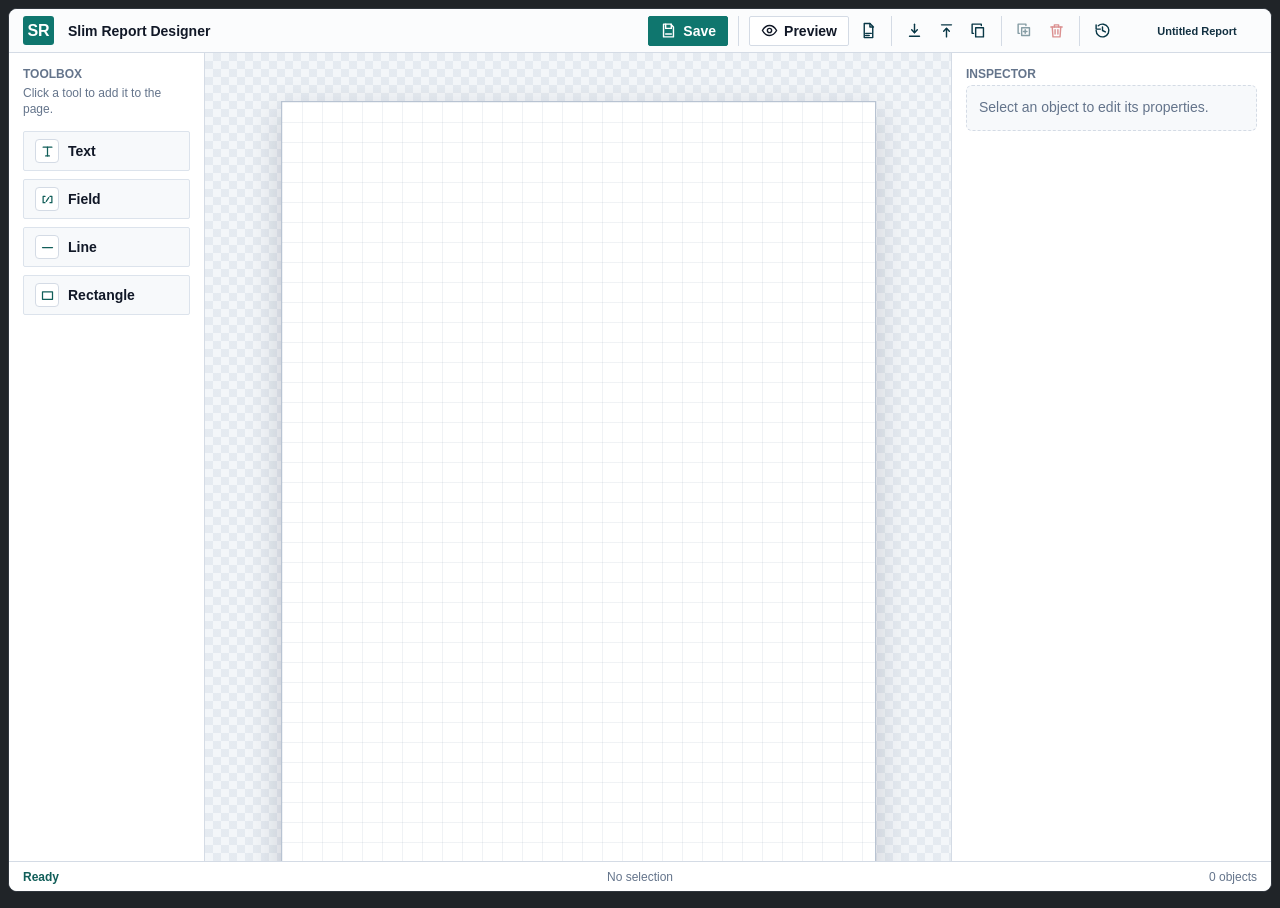
==== packages/slim_report_designer_ui/slim_report_designer_ui/static/index.html @ 3dfd35e4 "feat: add designer icons and local version history" ====
<!doctype html>
<html lang="en">
<head>
  <meta charset="utf-8">
  <meta name="viewport" content="width=device-width, initial-scale=1">
  <title>Slim Report Designer</title>
  <link rel="stylesheet" href="./css/designer.css">
</head>
<body>
  <main class="designer-app">
    <header class="top-toolbar" aria-label="Designer toolbar">
      <div class="brand">
        <span class="brand-mark">SR</span>
        <span>Slim Report Designer</span>
      </div>
      <div class="toolbar-spacer"></div>
      <div class="toolbar-actions" id="toolbar-actions"></div>
      <div class="template-title" id="template-title">Untitled Report</div>
    </header>

    <aside class="toolbox" aria-label="Toolbox">
      <div class="panel-title">Toolbox</div>
      <p class="panel-help">Click a tool to add it to the page.</p>
      <button class="tool-button" type="button" data-tool="text" title="Add text object">
        <span class="tool-icon" data-icon="text">T</span>
        <span>Text</span>
      </button>
      <button class="tool-button" type="button" data-tool="field" title="Add data field object">
        <span class="tool-icon" data-icon="field">{ }</span>
        <span>Field</span>
      </button>
      <button class="tool-button" type="button" data-tool="line" title="Add line object">
        <span class="tool-icon" data-icon="line">-</span>
        <span>Line</span>
      </button>
      <button class="tool-button" type="button" data-tool="rectangle" title="Add rectangle object">
        <span class="tool-icon" data-icon="rectangle">[]</span>
        <span>Rectangle</span>
      </button>
    </aside>

    <section class="canvas-shell" aria-label="Report canvas">
      <div class="canvas-scroller">
        <div id="page-canvas" class="page-canvas" tabindex="0" aria-label="A4 page canvas"></div>
      </div>
    </section>

    <aside class="inspector" aria-label="Property inspector">
      <div class="panel-title">Inspector</div>
      <form id="inspector-form" class="inspector-form">
        <div class="empty-state">Select an object to edit its properties.</div>
      </form>
    </aside>

    <footer class="status-bar">
      <span id="status-message">Ready</span>
      <span id="selected-object">No selection</span>
      <span id="object-count">0 objects</span>
    </footer>
  </main>

  <div id="history-modal" class="modal-backdrop" hidden>
    <section class="history-modal" role="dialog" aria-modal="true" aria-labelledby="history-title">
      <header class="history-header">
        <div>
          <h2 id="history-title">Version History</h2>
          <p id="history-key" class="history-subtitle">Local versions</p>
        </div>
        <button id="history-close" class="modal-icon-button" type="button" title="Close version history" aria-label="Close version history"></button>
      </header>
      <div class="history-actions">
        <button id="history-create" class="toolbar-button primary" type="button" title="Create manual version">Create Version</button>
        <button id="history-clear" class="toolbar-button danger" type="button" title="Clear local version history">Clear History</button>
      </div>
      <div id="history-list" class="history-list"></div>
    </section>
  </div>

  <input id="import-file" type="file" accept="application/json,.json" hidden>
  <script type="module" src="./js/designer.js"></script>
</body>
</html>
---- packages/slim_report_designer_ui/slim_report_designer_ui/static/css/designer.css ----
:root {
  color-scheme: light;
  --bg: #e9edf2;
  --panel: #ffffff;
  --panel-border: #d4dbe5;
  --panel-border-strong: #b8c3d2;
  --text: #111827;
  --muted: #64748b;
  --subtle: #f7f9fb;
  --accent: #0f766e;
  --accent-dark: #115e59;
  --accent-soft: #d9f3ef;
  --danger: #b91c1c;
  --danger-bg: #fef2f2;
  --canvas-bg: #f3f6f9;
  --selection: #2563eb;
  --selection-soft: rgba(37, 99, 235, 0.13);
}

* {
  box-sizing: border-box;
}

html,
body {
  height: 100%;
}

body {
  margin: 0;
  background: #202428;
  color: var(--text);
  font-family: Arial, Helvetica, sans-serif;
  font-size: 14px;
}

button,
input {
  font: inherit;
}

button {
  cursor: pointer;
}

.designer-app {
  display: grid;
  grid-template-columns: 196px minmax(0, 1fr) 320px;
  grid-template-rows: 44px minmax(0, 1fr) 30px;
  height: calc(100vh - 16px);
  margin: 8px;
  border: 1px solid #30363d;
  border-radius: 9px;
  background: var(--bg);
  overflow: hidden;
}

.top-toolbar {
  grid-column: 1 / -1;
  display: flex;
  align-items: center;
  gap: 12px;
  padding: 7px 14px;
  background: #fbfcfd;
  border-bottom: 1px solid var(--panel-border);
  box-shadow: 0 1px 2px rgba(15, 23, 42, 0.04);
}

.brand {
  display: flex;
  align-items: center;
  gap: 14px;
  min-width: 190px;
  font-weight: 700;
  white-space: nowrap;
}

.brand-mark {
  display: inline-grid;
  width: 31px;
  height: 29px;
  place-items: center;
  border-radius: 3px;
  background: var(--accent);
  color: #ffffff;
  font-size: 16px;
  font-weight: 700;
}

.toolbar-actions {
  display: flex;
  align-items: center;
  gap: 0;
  min-width: 0;
  overflow: auto;
}

.toolbar-group {
  display: flex;
  align-items: center;
  gap: 7px;
  padding: 0 10px;
  border-right: 1px solid var(--panel-border);
}

.toolbar-group:first-child {
  padding-left: 0;
}

.toolbar-group:last-child {
  padding-right: 0;
  border-right: 0;
}

.toolbar-group-label {
  color: var(--muted);
  font-size: 11px;
  font-weight: 700;
  text-transform: uppercase;
  white-space: nowrap;
}

.toolbar-spacer {
  flex: 1;
}

.template-title {
  min-width: 130px;
  color: #123041;
  font-size: 11px;
  font-weight: 600;
  overflow: hidden;
  padding-left: 10px;
  text-align: center;
  text-overflow: ellipsis;
  white-space: nowrap;
}

.toolbar-button,
.tool-button {
  min-height: 30px;
  border: 1px solid var(--panel-border);
  border-radius: 2px;
  background: #ffffff;
  color: var(--text);
  padding: 5px 11px;
  transition: background-color 120ms ease, border-color 120ms ease, color 120ms ease;
}

.toolbar-button:hover,
.tool-button:hover {
  border-color: #94a3b8;
  background: #f8fafc;
}

.toolbar-button.primary {
  border-color: var(--accent);
  background: var(--accent);
  color: #ffffff;
  font-weight: 700;
}

.toolbar-button.primary:hover {
  background: var(--accent-dark);
}

.toolbar-button.text-action {
  min-width: 62px;
  font-weight: 700;
}

.toolbar-button.icon-action {
  display: inline-flex;
  align-items: center;
  justify-content: center;
  width: 25px;
  min-width: 25px;
  height: 30px;
  border-color: transparent;
  background: transparent;
  color: #083746;
  padding: 0;
  font-size: 10px;
  font-weight: 800;
}

.toolbar-button.icon-action:hover {
  border-color: var(--panel-border);
  background: #eef3f6;
}

.toolbar-button.danger {
  border-color: transparent;
  background: transparent;
  color: var(--danger);
}

.toolbar-button.danger:hover {
  border-color: #f87171;
  background: #fee2e2;
}

.toolbar-button:disabled {
  cursor: not-allowed;
  opacity: 0.48;
}

.toolbar-button.text-action {
  display: inline-flex;
  align-items: center;
  gap: 6px;
}

.icon {
  width: 17px;
  height: 17px;
  fill: none;
  stroke: currentColor;
  stroke-linecap: round;
  stroke-linejoin: round;
  stroke-width: 2;
}

.sr-only {
  position: absolute;
  width: 1px;
  height: 1px;
  padding: 0;
  margin: -1px;
  overflow: hidden;
  clip: rect(0, 0, 0, 0);
  white-space: nowrap;
  border: 0;
}

.toolbox,
.inspector {
  min-height: 0;
  background: var(--panel);
  border-right: 1px solid var(--panel-border);
  padding: 14px;
  overflow: auto;
}

.inspector {
  border-right: 0;
  border-left: 1px solid var(--panel-border);
}

.panel-title {
  margin-bottom: 4px;
  color: var(--muted);
  font-size: 12px;
  font-weight: 700;
  text-transform: uppercase;
}

.panel-help {
  margin: 0 0 14px;
  color: var(--muted);
  font-size: 12px;
  line-height: 1.35;
}

.tool-button {
  display: flex;
  align-items: center;
  gap: 9px;
  width: 100%;
  min-height: 40px;
  margin-bottom: 8px;
  background: var(--subtle);
  border-color: #dce3ec;
  font-weight: 600;
  text-align: left;
}

.tool-icon {
  display: inline-grid;
  width: 24px;
  height: 24px;
  place-items: center;
  border: 1px solid var(--panel-border);
  border-radius: 4px;
  background: #ffffff;
  color: var(--accent-dark);
  font-size: 12px;
  font-weight: 700;
}

.tool-icon .icon {
  width: 15px;
  height: 15px;
}

.tool-button.is-active,
.tool-button:active {
  border-color: var(--accent);
  background: var(--accent-soft);
}

.canvas-shell {
  min-width: 0;
  min-height: 0;
  background:
    linear-gradient(45deg, rgba(203, 213, 225, 0.35) 25%, transparent 25%),
    linear-gradient(-45deg, rgba(203, 213, 225, 0.35) 25%, transparent 25%),
    linear-gradient(45deg, transparent 75%, rgba(203, 213, 225, 0.35) 75%),
    linear-gradient(-45deg, transparent 75%, rgba(203, 213, 225, 0.35) 75%);
  background-color: var(--canvas-bg);
  background-position: 0 0, 0 8px, 8px -8px, -8px 0;
  background-size: 16px 16px;
  overflow: hidden;
}

.canvas-scroller {
  display: grid;
  height: 100%;
  overflow: auto;
  padding: 48px;
  place-items: start center;
}

.page-canvas {
  position: relative;
  flex: 0 0 auto;
  width: 595px;
  height: 842px;
  margin: 0 auto;
  border: 1px solid var(--panel-border-strong);
  background-color: #ffffff;
  background-image:
    linear-gradient(to right, rgba(148, 163, 184, 0.14) 1px, transparent 1px),
    linear-gradient(to bottom, rgba(148, 163, 184, 0.14) 1px, transparent 1px);
  background-size: 20px 20px;
  box-shadow: 0 12px 32px rgba(15, 23, 42, 0.18);
  outline: 0;
  touch-action: none;
}

.report-object {
  position: absolute;
  min-width: 8px;
  min-height: 8px;
  border: 1px solid transparent;
  border-radius: 2px;
  overflow: hidden;
  white-space: pre-wrap;
  cursor: move;
  touch-action: none;
  user-select: none;
}

.report-object:hover {
  border-color: rgba(37, 99, 235, 0.45);
}

.report-object.selected {
  border-color: var(--selection);
  outline: 2px solid var(--selection-soft);
  outline-offset: 1px;
}

.report-object[data-type="line"] {
  min-height: 6px;
}

.resize-handle {
  position: absolute;
  right: -5px;
  bottom: -5px;
  width: 11px;
  height: 11px;
  border: 1px solid var(--selection);
  border-radius: 2px;
  background: var(--selection);
  box-shadow: 0 0 0 2px #ffffff;
  cursor: nwse-resize;
  pointer-events: auto;
}

.line-preview {
  position: absolute;
  left: 0;
  top: 50%;
  width: 100%;
  border-top: 1px solid #111827;
}

.rectangle-preview {
  width: 100%;
  height: 100%;
  border: 1px solid #111827;
}

.inspector-form {
  display: grid;
  gap: 12px;
}

.inspector-section {
  display: grid;
  gap: 9px;
  margin: 0;
  padding: 11px;
  border: 1px solid var(--panel-border);
  border-radius: 6px;
  background: var(--subtle);
}

.inspector-section legend {
  padding: 0 4px;
  color: var(--muted);
  font-size: 11px;
  font-weight: 700;
  text-transform: uppercase;
}

.inspector-section.field-grid {
  grid-template-columns: repeat(2, minmax(0, 1fr));
}

.inspector-section.field-grid legend {
  grid-column: 1 / -1;
}

.field-row {
  display: grid;
  gap: 4px;
}

.field-row label {
  color: var(--muted);
  font-size: 12px;
}

.field-row input {
  width: 100%;
  min-height: 28px;
  border: 1px solid var(--panel-border);
  border-radius: 4px;
  background: #ffffff;
  padding: 4px 6px;
}

.field-row input[type="checkbox"] {
  width: auto;
  min-height: 0;
}

.field-row input:disabled {
  color: #475569;
  background: #eef2f7;
  cursor: not-allowed;
}

.field-row select {
  width: 100%;
  min-height: 28px;
  border: 1px solid var(--panel-border);
  border-radius: 4px;
  background: #ffffff;
  padding: 4px 6px;
}

.color-row {
  grid-template-columns: minmax(0, 1fr) 42px auto auto;
  align-items: center;
}

.color-row label {
  min-width: 0;
}

.color-row input[type="color"] {
  width: 34px;
  height: 28px;
  min-height: 28px;
  padding: 2px;
}

.color-value {
  color: var(--muted);
  font-size: 11px;
  white-space: nowrap;
}

.transparent-button {
  min-height: 26px;
  border: 1px solid var(--panel-border);
  border-radius: 4px;
  background: #ffffff;
  color: var(--muted);
  padding: 3px 6px;
  font-size: 11px;
}

.transparent-button:hover {
  border-color: #94a3b8;
  background: #f8fafc;
  color: var(--text);
}

.field-label {
  color: var(--muted);
  font-size: 12px;
}

.toggle-row {
  gap: 6px;
}

.toggle-group {
  display: grid;
  grid-template-columns: repeat(3, minmax(0, 1fr));
  gap: 4px;
}

.toggle-button {
  display: inline-grid;
  place-items: center;
  min-height: 28px;
  border: 1px solid var(--panel-border);
  border-radius: 4px;
  background: #ffffff;
  color: var(--muted);
  font-weight: 700;
}

.toggle-button .icon {
  width: 16px;
  height: 16px;
}

.toggle-button:hover {
  border-color: #94a3b8;
  color: var(--text);
}

.toggle-button.is-active {
  border-color: var(--accent);
  background: var(--accent-soft);
  color: var(--accent-dark);
}

.checkbox-row {
  display: flex;
  align-items: center;
  gap: 8px;
}

.empty-state {
  padding: 12px;
  border: 1px dashed var(--panel-border);
  border-radius: 6px;
  background: var(--subtle);
  color: var(--muted);
  line-height: 1.4;
}

.status-bar {
  grid-column: 1 / -1;
  display: flex;
  align-items: center;
  justify-content: space-between;
  gap: 16px;
  padding: 4px 14px;
  background: #ffffff;
  border-top: 1px solid var(--panel-border);
  color: var(--muted);
  font-size: 12px;
}

.status-bar span {
  min-width: 0;
}

#status-message {
  flex: 1;
  color: var(--accent-dark);
  font-weight: 700;
}

#selected-object {
  flex: 1;
  overflow: hidden;
  text-align: center;
  text-overflow: ellipsis;
  white-space: nowrap;
}

#object-count {
  flex: 1;
  text-align: right;
}

.modal-backdrop {
  position: fixed;
  inset: 0;
  display: grid;
  place-items: center;
  background: rgba(15, 23, 42, 0.35);
  z-index: 20;
}

.modal-backdrop[hidden] {
  display: none;
}

.history-modal {
  width: min(620px, calc(100vw - 32px));
  max-height: min(720px, calc(100vh - 32px));
  display: grid;
  grid-template-rows: auto auto minmax(0, 1fr);
  border: 1px solid var(--panel-border);
  border-radius: 8px;
  background: #ffffff;
  box-shadow: 0 18px 48px rgba(15, 23, 42, 0.28);
  overflow: hidden;
}

.history-header {
  display: flex;
  align-items: start;
  justify-content: space-between;
  gap: 16px;
  padding: 16px;
  border-bottom: 1px solid var(--panel-border);
}

.history-header h2 {
  margin: 0 0 4px;
  font-size: 18px;
}

.history-subtitle {
  margin: 0;
  color: var(--muted);
  font-size: 12px;
}

.modal-icon-button {
  display: inline-grid;
  width: 30px;
  height: 30px;
  place-items: center;
  border: 1px solid transparent;
  border-radius: 4px;
  background: transparent;
  color: var(--muted);
}

.modal-icon-button:hover {
  border-color: var(--panel-border);
  background: var(--subtle);
  color: var(--text);
}

.history-actions {
  display: flex;
  gap: 8px;
  padding: 12px 16px;
  border-bottom: 1px solid var(--panel-border);
}

.history-list {
  display: grid;
  gap: 8px;
  min-height: 0;
  padding: 16px;
  overflow: auto;
}

.history-item {
  display: flex;
  align-items: center;
  justify-content: space-between;
  gap: 12px;
  padding: 10px;
  border: 1px solid var(--panel-border);
  border-radius: 6px;
  background: var(--subtle);
}

.history-item-details {
  display: grid;
  gap: 3px;
  min-width: 0;
}

.history-item-details span {
  color: var(--muted);
  font-size: 12px;
}

.history-item-actions {
  display: flex;
  gap: 6px;
  flex: 0 0 auto;
}
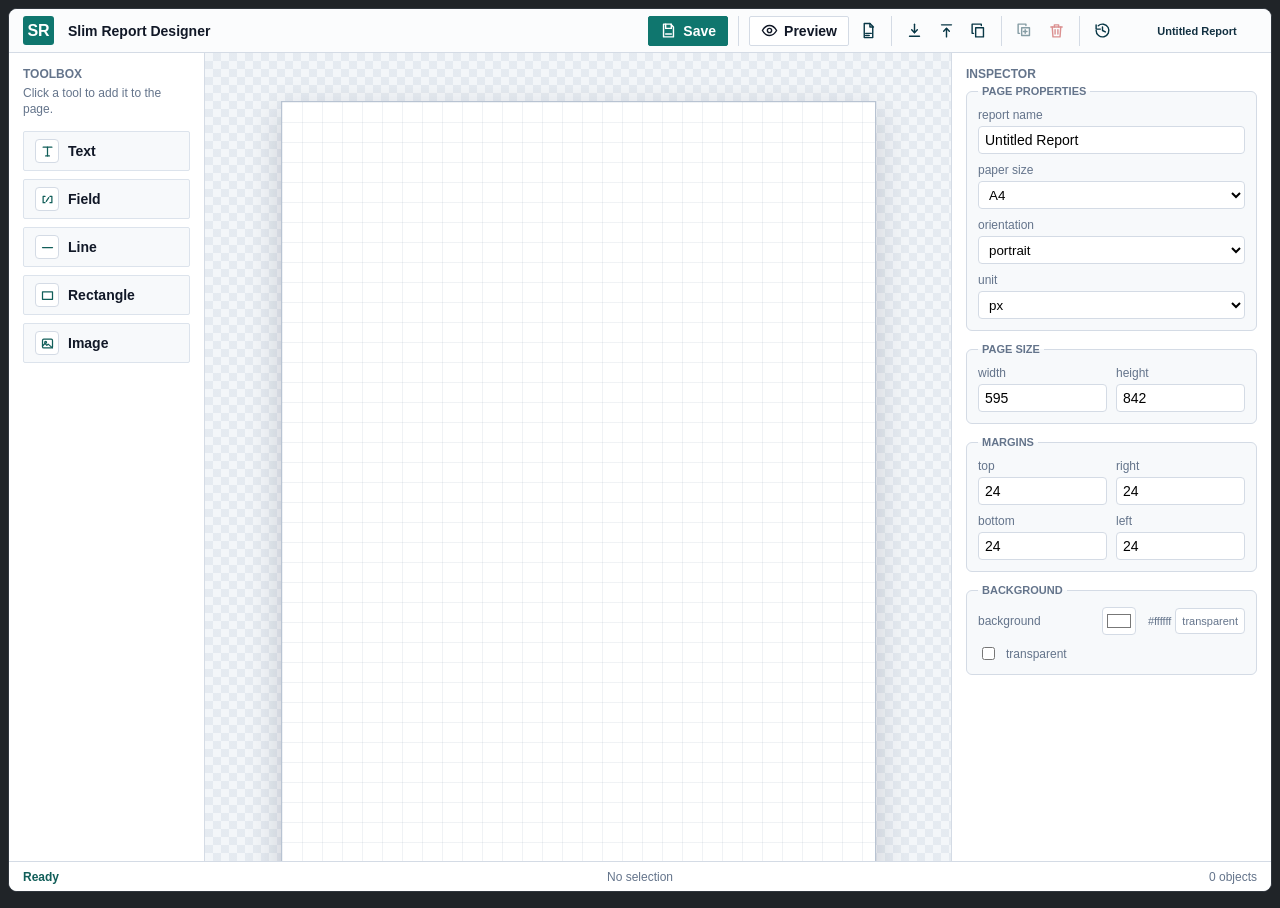
==== commit d0e756b9: "feat: add page properties and image object support" ====
--- a/packages/slim_report_designer_ui/slim_report_designer_ui/static/index.html
+++ b/packages/slim_report_designer_ui/slim_report_designer_ui/static/index.html
@@ -36,6 +36,10 @@
       <button class="tool-button" type="button" data-tool="rectangle" title="Add rectangle object">
         <span class="tool-icon" data-icon="rectangle">[]</span>
         <span>Rectangle</span>
+      </button>
+      <button class="tool-button" type="button" data-tool="image" title="Add image object">
+        <span class="tool-icon" data-icon="image">Img</span>
+        <span>Image</span>
       </button>
     </aside>
 
--- a/packages/slim_report_designer_ui/slim_report_designer_ui/static/css/designer.css
+++ b/packages/slim_report_designer_ui/slim_report_designer_ui/static/css/designer.css
@@ -338,6 +338,10 @@
   touch-action: none;
 }
 
+.page-canvas[data-transparent="true"] {
+  background-color: #ffffff;
+}
+
 .report-object {
   position: absolute;
   min-width: 8px;
@@ -393,6 +397,30 @@
   border: 1px solid #111827;
 }
 
+.image-object {
+  display: grid;
+  place-items: center;
+}
+
+.image-object img {
+  width: 100%;
+  height: 100%;
+  display: block;
+  pointer-events: none;
+}
+
+.image-placeholder {
+  display: grid;
+  width: 100%;
+  height: 100%;
+  place-items: center;
+  border: 1px dashed var(--panel-border-strong);
+  background: #f8fafc;
+  color: var(--muted);
+  font-size: 12px;
+  font-weight: 700;
+}
+
 .inspector-form {
   display: grid;
   gap: 12px;
@@ -441,6 +469,10 @@
   border-radius: 4px;
   background: #ffffff;
   padding: 4px 6px;
+}
+
+.field-row input[type="file"] {
+  padding: 3px;
 }
 
 .field-row input[type="checkbox"] {
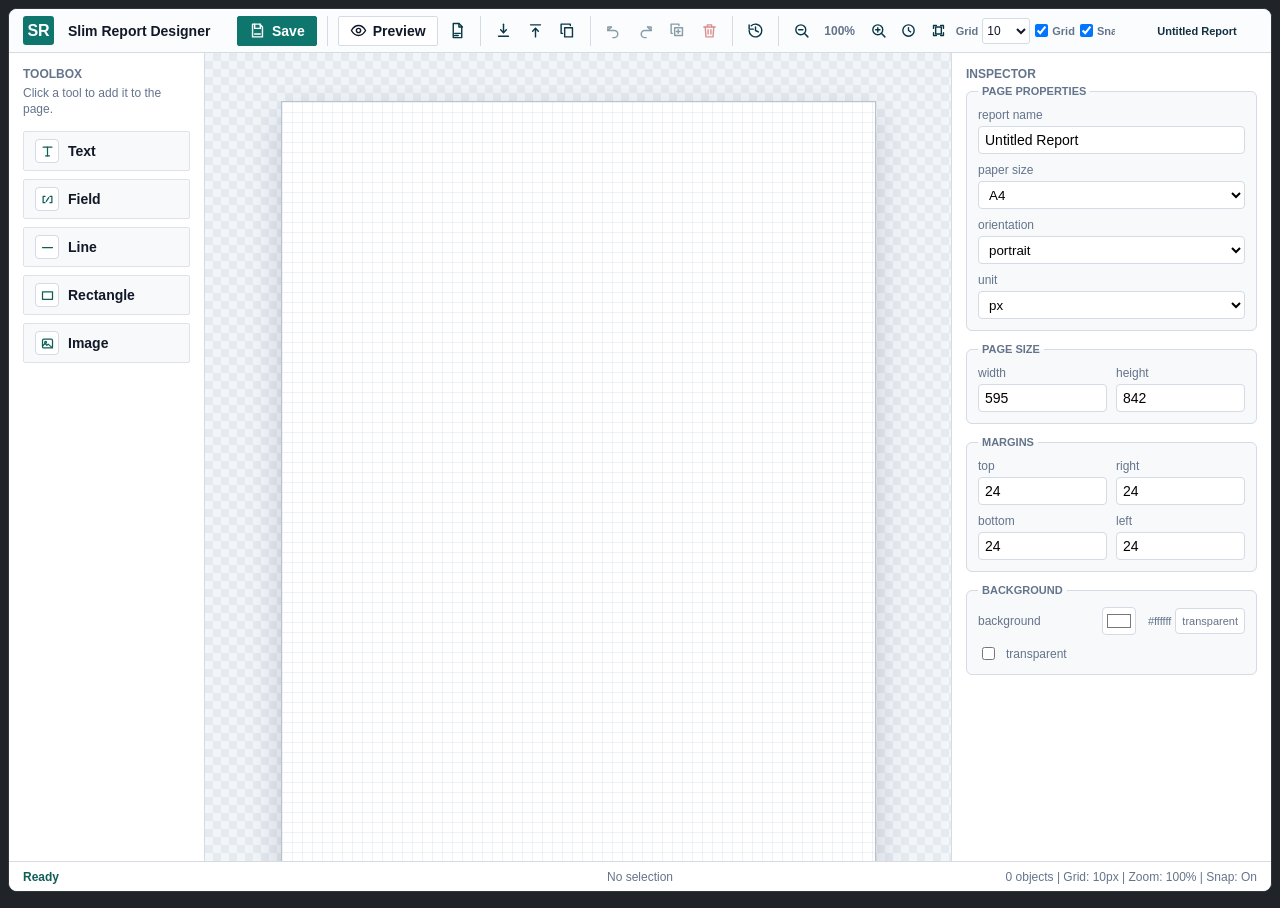
==== commit bbbab524: "feat: add canvas zoom grid snapping and undo redo" ====
--- a/packages/slim_report_designer_ui/slim_report_designer_ui/static/index.html
+++ b/packages/slim_report_designer_ui/slim_report_designer_ui/static/index.html
@@ -45,7 +45,9 @@
 
     <section class="canvas-shell" aria-label="Report canvas">
       <div class="canvas-scroller">
-        <div id="page-canvas" class="page-canvas" tabindex="0" aria-label="A4 page canvas"></div>
+        <div class="canvas-zoom-shell" id="canvas-zoom-shell">
+          <div id="page-canvas" class="page-canvas" tabindex="0" aria-label="A4 page canvas"></div>
+        </div>
       </div>
     </section>
 
--- a/packages/slim_report_designer_ui/slim_report_designer_ui/static/css/designer.css
+++ b/packages/slim_report_designer_ui/slim_report_designer_ui/static/css/designer.css
@@ -211,6 +211,43 @@
   gap: 6px;
 }
 
+.canvas-controls {
+  gap: 5px;
+}
+
+.zoom-display {
+  min-width: 42px;
+  color: var(--muted);
+  font-size: 12px;
+  font-weight: 700;
+  text-align: center;
+}
+
+.toolbar-field,
+.toolbar-toggle {
+  display: inline-flex;
+  align-items: center;
+  gap: 4px;
+  color: var(--muted);
+  font-size: 11px;
+  font-weight: 700;
+  white-space: nowrap;
+}
+
+.toolbar-field select {
+  width: 48px;
+  min-height: 26px;
+  border: 1px solid var(--panel-border);
+  border-radius: 3px;
+  background: #ffffff;
+  color: var(--text);
+  font-size: 12px;
+}
+
+.toolbar-toggle input {
+  margin: 0;
+}
+
 .icon {
   width: 17px;
   height: 17px;
@@ -319,6 +356,10 @@
   overflow: auto;
   padding: 48px;
   place-items: start center;
+}
+
+.canvas-zoom-shell {
+  transform-origin: top left;
 }
 
 .page-canvas {
@@ -338,6 +379,10 @@
   touch-action: none;
 }
 
+.page-canvas[data-show-grid="false"] {
+  background-image: none;
+}
+
 .page-canvas[data-transparent="true"] {
   background-color: #ffffff;
 }
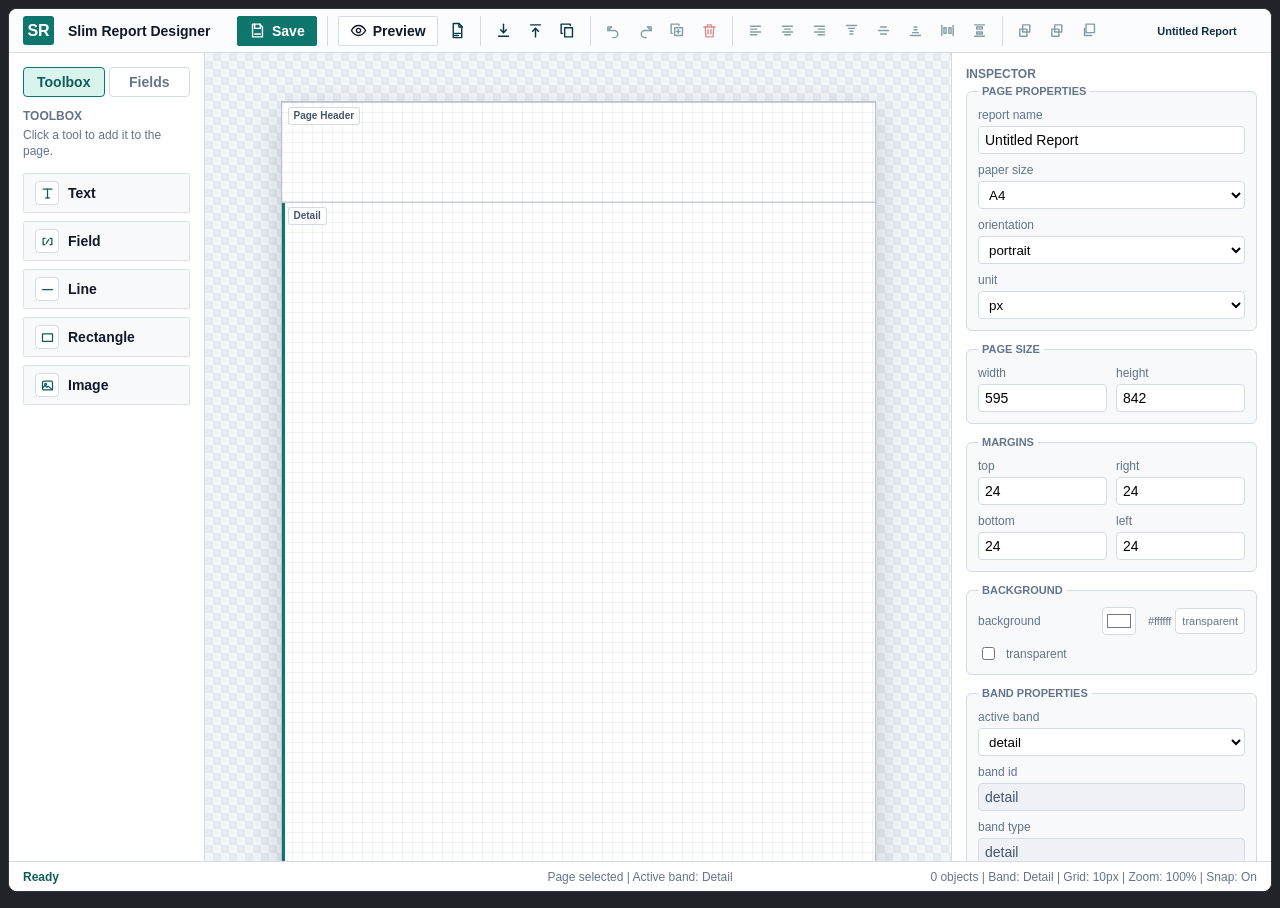
==== commit bf729579: "feat: add data fields panel and binding picker" ====
--- a/packages/slim_report_designer_ui/slim_report_designer_ui/static/index.html
+++ b/packages/slim_report_designer_ui/slim_report_designer_ui/static/index.html
@@ -19,28 +19,42 @@
     </header>
 
     <aside class="toolbox" aria-label="Toolbox">
-      <div class="panel-title">Toolbox</div>
-      <p class="panel-help">Click a tool to add it to the page.</p>
-      <button class="tool-button" type="button" data-tool="text" title="Add text object">
-        <span class="tool-icon" data-icon="text">T</span>
-        <span>Text</span>
-      </button>
-      <button class="tool-button" type="button" data-tool="field" title="Add data field object">
-        <span class="tool-icon" data-icon="field">{ }</span>
-        <span>Field</span>
-      </button>
-      <button class="tool-button" type="button" data-tool="line" title="Add line object">
-        <span class="tool-icon" data-icon="line">-</span>
-        <span>Line</span>
-      </button>
-      <button class="tool-button" type="button" data-tool="rectangle" title="Add rectangle object">
-        <span class="tool-icon" data-icon="rectangle">[]</span>
-        <span>Rectangle</span>
-      </button>
-      <button class="tool-button" type="button" data-tool="image" title="Add image object">
-        <span class="tool-icon" data-icon="image">Img</span>
-        <span>Image</span>
-      </button>
+      <div class="panel-tabs" role="tablist" aria-label="Left panel">
+        <button class="panel-tab is-active" type="button" data-panel-tab="toolbox">Toolbox</button>
+        <button class="panel-tab" type="button" data-panel-tab="fields">Fields</button>
+      </div>
+      <section class="left-panel is-active" data-panel="toolbox">
+        <div class="panel-title">Toolbox</div>
+        <p class="panel-help">Click a tool to add it to the page.</p>
+        <button class="tool-button" type="button" data-tool="text" title="Add text object">
+          <span class="tool-icon" data-icon="text">T</span>
+          <span>Text</span>
+        </button>
+        <button class="tool-button" type="button" data-tool="field" title="Add data field object">
+          <span class="tool-icon" data-icon="field">{ }</span>
+          <span>Field</span>
+        </button>
+        <button class="tool-button" type="button" data-tool="line" title="Add line object">
+          <span class="tool-icon" data-icon="line">-</span>
+          <span>Line</span>
+        </button>
+        <button class="tool-button" type="button" data-tool="rectangle" title="Add rectangle object">
+          <span class="tool-icon" data-icon="rectangle">[]</span>
+          <span>Rectangle</span>
+        </button>
+        <button class="tool-button" type="button" data-tool="image" title="Add image object">
+          <span class="tool-icon" data-icon="image">Img</span>
+          <span>Image</span>
+        </button>
+      </section>
+      <section class="left-panel" data-panel="fields" hidden>
+        <div class="panel-title">Data Fields</div>
+        <div class="field-panel-actions">
+          <input id="field-search" type="search" placeholder="Search fields" aria-label="Search fields">
+          <button id="sample-data-open" class="toolbar-button icon-action" type="button" title="View or edit sample data" aria-label="View or edit sample data" data-icon="database"></button>
+        </div>
+        <div id="fields-list" class="fields-list"></div>
+      </section>
     </aside>
 
     <section class="canvas-shell" aria-label="Report canvas">
@@ -82,6 +96,25 @@
     </section>
   </div>
 
+  <div id="sample-data-modal" class="modal-backdrop" hidden>
+    <section class="sample-data-modal" role="dialog" aria-modal="true" aria-labelledby="sample-data-title">
+      <header class="history-header">
+        <div>
+          <h2 id="sample-data-title">Sample Data</h2>
+          <p class="history-subtitle">JSON used for field discovery and designer preview.</p>
+        </div>
+        <button id="sample-data-close" class="modal-icon-button" type="button" title="Close sample data" aria-label="Close sample data"></button>
+      </header>
+      <div class="sample-data-body">
+        <textarea id="sample-data-json" spellcheck="false" aria-label="Sample data JSON"></textarea>
+        <p id="sample-data-error" class="field-warning" hidden></p>
+      </div>
+      <footer class="sample-data-actions">
+        <button id="sample-data-apply" class="toolbar-button primary" type="button">Apply</button>
+      </footer>
+    </section>
+  </div>
+
   <input id="import-file" type="file" accept="application/json,.json" hidden>
   <script type="module" src="./js/designer.js"></script>
 </body>
--- a/packages/slim_report_designer_ui/slim_report_designer_ui/static/css/designer.css
+++ b/packages/slim_report_designer_ui/slim_report_designer_ui/static/css/designer.css
@@ -35,7 +35,8 @@
 }
 
 button,
-input {
+input,
+textarea {
   font: inherit;
 }
 
@@ -297,6 +298,110 @@
   color: var(--muted);
   font-size: 12px;
   line-height: 1.35;
+}
+
+.panel-tabs {
+  display: grid;
+  grid-template-columns: repeat(2, minmax(0, 1fr));
+  gap: 4px;
+  margin-bottom: 12px;
+}
+
+.panel-tab {
+  min-height: 30px;
+  border: 1px solid var(--panel-border);
+  border-radius: 4px;
+  background: #ffffff;
+  color: var(--muted);
+  font-weight: 700;
+}
+
+.panel-tab.is-active {
+  border-color: var(--accent);
+  background: var(--accent-soft);
+  color: var(--accent-dark);
+}
+
+.left-panel {
+  display: block;
+}
+
+.left-panel[hidden] {
+  display: none;
+}
+
+.field-panel-actions {
+  display: grid;
+  grid-template-columns: minmax(0, 1fr) 30px;
+  gap: 6px;
+  margin-bottom: 10px;
+}
+
+.field-panel-actions input {
+  min-width: 0;
+  min-height: 30px;
+  border: 1px solid var(--panel-border);
+  border-radius: 4px;
+  padding: 4px 7px;
+}
+
+.fields-list {
+  display: grid;
+  gap: 10px;
+}
+
+.field-group {
+  display: grid;
+  gap: 5px;
+}
+
+.field-group-title {
+  color: var(--muted);
+  font-size: 11px;
+  font-weight: 700;
+  text-transform: uppercase;
+}
+
+.field-list-item {
+  display: grid;
+  gap: 2px;
+  width: 100%;
+  min-height: 42px;
+  border: 1px solid var(--panel-border);
+  border-radius: 4px;
+  background: var(--subtle);
+  color: var(--text);
+  padding: 6px;
+  text-align: left;
+}
+
+.field-list-item:hover {
+  border-color: var(--accent);
+  background: #ffffff;
+}
+
+.field-list-path {
+  overflow: hidden;
+  font-size: 12px;
+  font-weight: 700;
+  text-overflow: ellipsis;
+  white-space: nowrap;
+}
+
+.field-list-meta {
+  display: flex;
+  justify-content: space-between;
+  gap: 8px;
+  min-width: 0;
+  color: var(--muted);
+  font-size: 11px;
+}
+
+.field-list-meta span {
+  min-width: 0;
+  overflow: hidden;
+  text-overflow: ellipsis;
+  white-space: nowrap;
 }
 
 .tool-button {
@@ -391,7 +496,6 @@
   position: absolute;
   min-width: 8px;
   min-height: 8px;
-  border: 1px solid transparent;
   border-radius: 2px;
   overflow: hidden;
   white-space: pre-wrap;
@@ -401,17 +505,108 @@
 }
 
 .report-object:hover {
-  border-color: rgba(37, 99, 235, 0.45);
+  outline: 1px solid rgba(37, 99, 235, 0.45);
+  outline-offset: 1px;
 }
 
 .report-object.selected {
-  border-color: var(--selection);
   outline: 2px solid var(--selection-soft);
   outline-offset: 1px;
 }
 
+.report-object.primary-selected {
+  outline: 2px solid var(--selection);
+  outline-offset: 1px;
+}
+
+.report-object.locked {
+  cursor: not-allowed;
+}
+
+.report-object.unresolved-field {
+  color: #7c2d12;
+  opacity: 0.72;
+}
+
+.selection-bounds {
+  position: absolute;
+  border: 1px dashed var(--selection);
+  background: rgba(37, 99, 235, 0.05);
+  pointer-events: none;
+  z-index: 9999;
+}
+
+.report-band {
+  position: absolute;
+  left: 0;
+  width: 100%;
+  border-top: 1px solid rgba(15, 23, 42, 0.16);
+  border-bottom: 1px solid rgba(15, 23, 42, 0.1);
+  background: transparent;
+  color: #475569;
+  pointer-events: auto;
+  z-index: 0;
+}
+
+.report-band.active {
+  box-shadow: inset 3px 0 0 var(--accent);
+}
+
+.report-band.hidden-band {
+  background: repeating-linear-gradient(
+    -45deg,
+    rgba(148, 163, 184, 0.06),
+    rgba(148, 163, 184, 0.06) 6px,
+    transparent 6px,
+    transparent 12px
+  );
+}
+
+.report-band.locked-band {
+  color: #7f1d1d;
+}
+
+.report-band-label {
+  position: absolute;
+  top: 4px;
+  left: 6px;
+  max-width: 150px;
+  overflow: hidden;
+  border: 1px solid rgba(148, 163, 184, 0.4);
+  border-radius: 3px;
+  background: rgba(255, 255, 255, 0.88);
+  font-size: 10px;
+  font-weight: 700;
+  line-height: 1;
+  padding: 3px 5px;
+  text-overflow: ellipsis;
+  white-space: nowrap;
+}
+
+.lock-indicator {
+  position: absolute;
+  top: 2px;
+  right: 2px;
+  max-width: calc(100% - 4px);
+  overflow: hidden;
+  border: 1px solid var(--panel-border);
+  border-radius: 3px;
+  background: rgba(255, 255, 255, 0.9);
+  color: var(--muted);
+  font-size: 9px;
+  font-weight: 700;
+  line-height: 1;
+  padding: 2px 3px;
+  text-overflow: ellipsis;
+  white-space: nowrap;
+}
+
 .report-object[data-type="line"] {
   min-height: 6px;
+}
+
+.report-object {
+  z-index: 1;
 }
 
 .resize-handle {
@@ -471,6 +666,17 @@
   gap: 12px;
 }
 
+.inspector-command-grid {
+  display: grid;
+  grid-template-columns: repeat(2, minmax(0, 1fr));
+  gap: 6px;
+}
+
+.inspector-command-grid .toolbar-button {
+  min-height: 28px;
+  padding: 4px 6px;
+}
+
 .inspector-section {
   display: grid;
   gap: 9px;
@@ -694,6 +900,55 @@
   background: #ffffff;
   box-shadow: 0 18px 48px rgba(15, 23, 42, 0.28);
   overflow: hidden;
+}
+
+.sample-data-modal {
+  width: min(680px, calc(100vw - 32px));
+  max-height: min(720px, calc(100vh - 32px));
+  display: grid;
+  grid-template-rows: auto minmax(0, 1fr) auto;
+  border: 1px solid var(--panel-border);
+  border-radius: 8px;
+  background: #ffffff;
+  box-shadow: 0 18px 48px rgba(15, 23, 42, 0.28);
+  overflow: hidden;
+}
+
+.sample-data-body {
+  display: grid;
+  gap: 8px;
+  min-height: 0;
+  padding: 16px;
+}
+
+.sample-data-body textarea {
+  width: 100%;
+  min-height: 320px;
+  resize: vertical;
+  border: 1px solid var(--panel-border);
+  border-radius: 6px;
+  font: 12px Consolas, "Courier New", monospace;
+  line-height: 1.45;
+  padding: 10px;
+}
+
+.sample-data-actions {
+  display: flex;
+  justify-content: flex-end;
+  padding: 12px 16px;
+  border-top: 1px solid var(--panel-border);
+}
+
+.field-warning,
+.field-sample-preview {
+  margin: 0;
+  color: var(--muted);
+  font-size: 12px;
+  line-height: 1.35;
+}
+
+.field-warning {
+  color: var(--danger);
 }
 
 .history-header {
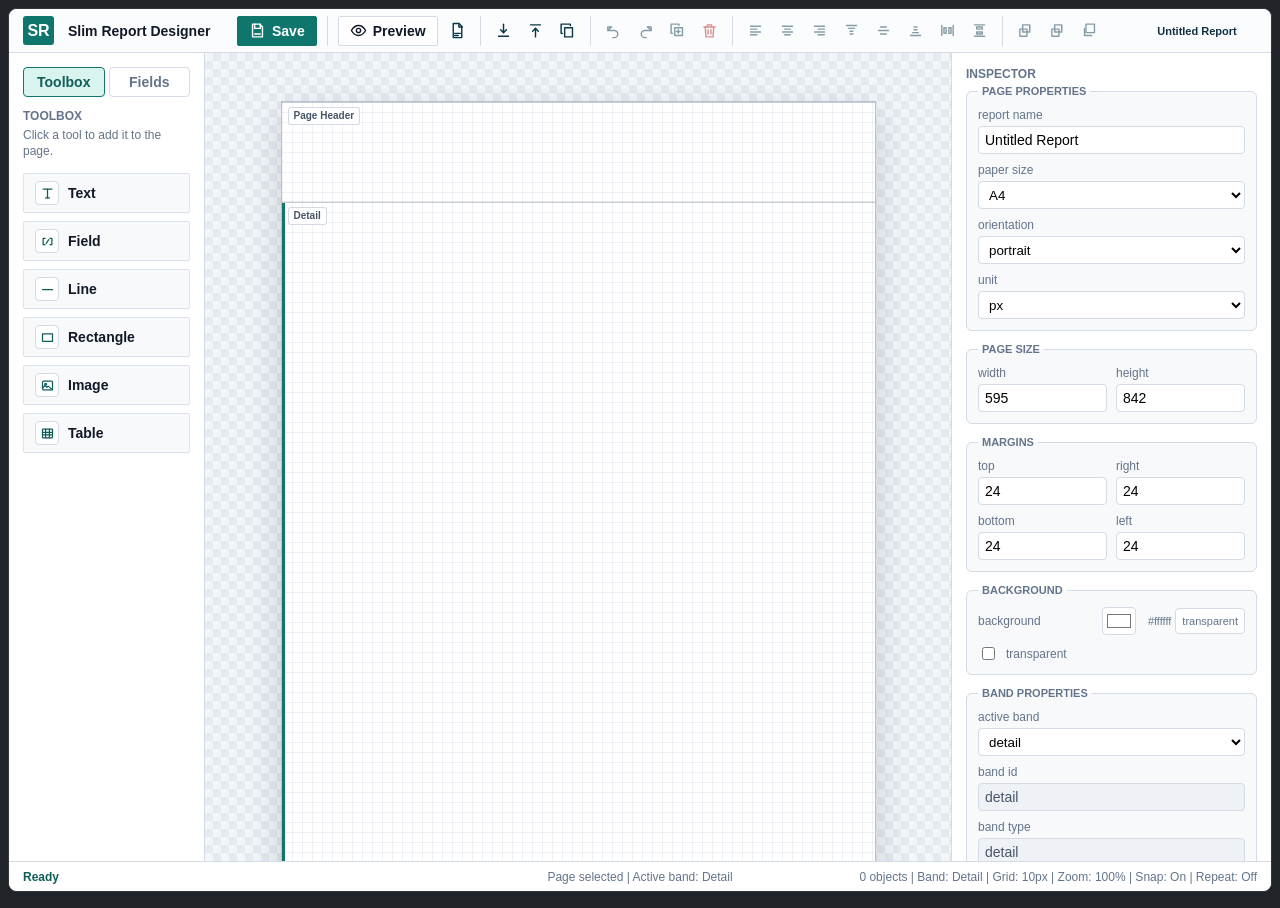
==== commit d4e8269c: "feat: add basic table object" ====
--- a/packages/slim_report_designer_ui/slim_report_designer_ui/static/index.html
+++ b/packages/slim_report_designer_ui/slim_report_designer_ui/static/index.html
@@ -45,6 +45,10 @@
         <button class="tool-button" type="button" data-tool="image" title="Add image object">
           <span class="tool-icon" data-icon="image">Img</span>
           <span>Image</span>
+        </button>
+        <button class="tool-button" type="button" data-tool="table" title="Add table object">
+          <span class="tool-icon" data-icon="table">Tbl</span>
+          <span>Table</span>
         </button>
       </section>
       <section class="left-panel" data-panel="fields" hidden>
--- a/packages/slim_report_designer_ui/slim_report_designer_ui/static/css/designer.css
+++ b/packages/slim_report_designer_ui/slim_report_designer_ui/static/css/designer.css
@@ -528,6 +528,24 @@
   opacity: 0.72;
 }
 
+.report-object.repeat-preview-copy {
+  opacity: 0.62;
+  pointer-events: none;
+}
+
+.repeat-empty-message {
+  position: absolute;
+  z-index: 2;
+  border: 1px dashed var(--panel-border-strong);
+  border-radius: 4px;
+  background: rgba(255, 255, 255, 0.82);
+  color: var(--muted);
+  font-size: 12px;
+  font-weight: 700;
+  padding: 6px 8px;
+  pointer-events: none;
+}
+
 .selection-bounds {
   position: absolute;
   border: 1px dashed var(--selection);
@@ -661,6 +679,31 @@
   font-weight: 700;
 }
 
+.table-object {
+  padding: 0;
+}
+
+.table-preview {
+  width: 100%;
+  height: 100%;
+  border-style: solid;
+  border-collapse: collapse;
+  table-layout: fixed;
+}
+
+.table-preview th,
+.table-preview td {
+  border: 1px solid var(--panel-border);
+  overflow: hidden;
+  padding: 2px 6px;
+  text-overflow: ellipsis;
+  white-space: nowrap;
+}
+
+.table-preview th {
+  font-weight: 700;
+}
+
 .inspector-form {
   display: grid;
   gap: 12px;
@@ -949,6 +992,22 @@
 
 .field-warning {
   color: var(--danger);
+}
+
+.table-column-editor {
+  display: grid;
+  gap: 7px;
+  padding: 8px;
+  border: 1px solid var(--panel-border);
+  border-radius: 5px;
+  background: #ffffff;
+}
+
+.table-column-title {
+  color: var(--muted);
+  font-size: 11px;
+  font-weight: 700;
+  text-transform: uppercase;
 }
 
 .history-header {
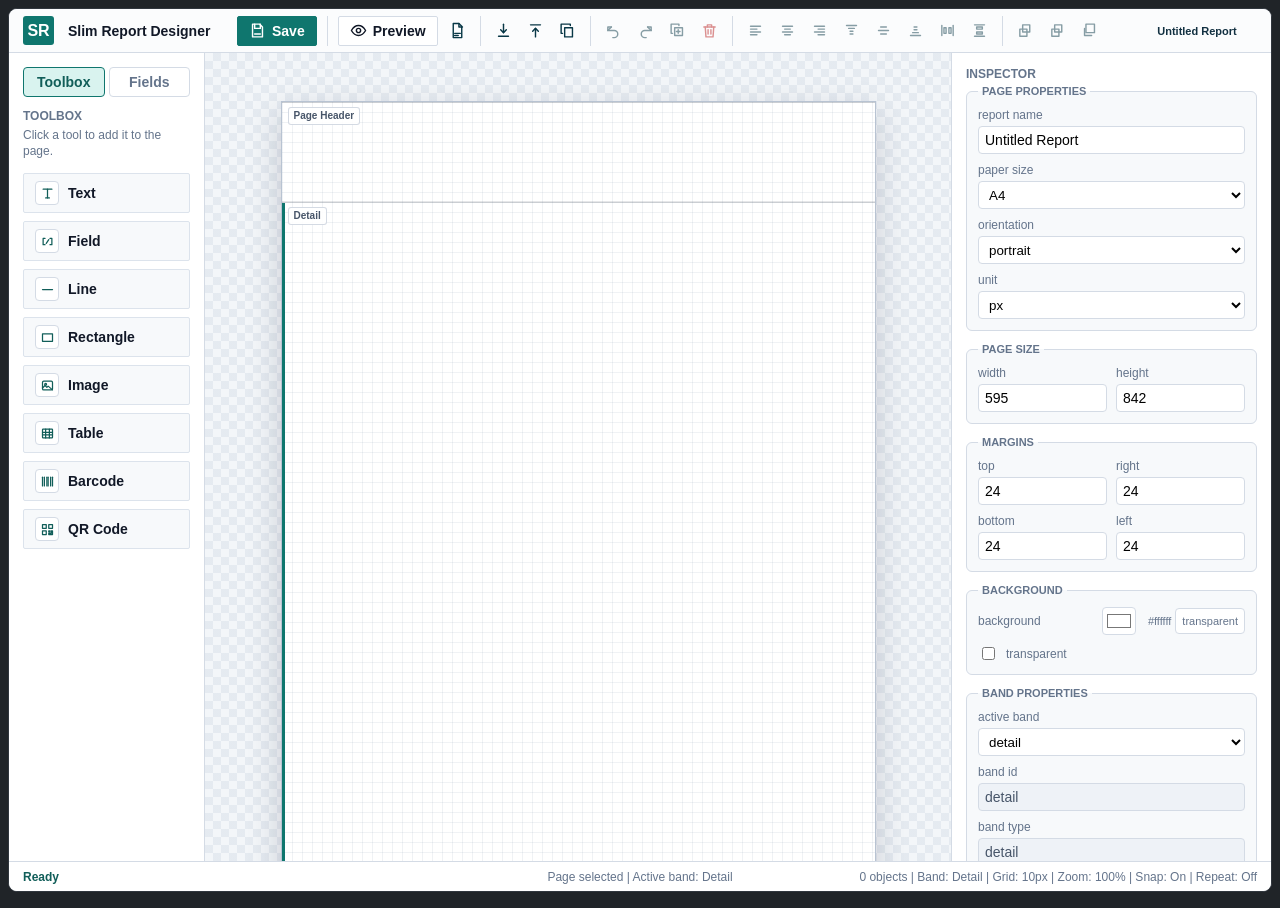
==== commit 339bc069: "fix: preserve qr code square rendering" ====
--- a/packages/slim_report_designer_ui/slim_report_designer_ui/static/index.html
+++ b/packages/slim_report_designer_ui/slim_report_designer_ui/static/index.html
@@ -49,6 +49,14 @@
         <button class="tool-button" type="button" data-tool="table" title="Add table object">
           <span class="tool-icon" data-icon="table">Tbl</span>
           <span>Table</span>
+        </button>
+        <button class="tool-button" type="button" data-tool="barcode" title="Add barcode object">
+          <span class="tool-icon" data-icon="barcode">|||</span>
+          <span>Barcode</span>
+        </button>
+        <button class="tool-button" type="button" data-tool="qrcode" title="Add QR code object">
+          <span class="tool-icon" data-icon="qrcode">QR</span>
+          <span>QR Code</span>
         </button>
       </section>
       <section class="left-panel" data-panel="fields" hidden>
--- a/packages/slim_report_designer_ui/slim_report_designer_ui/static/css/designer.css
+++ b/packages/slim_report_designer_ui/slim_report_designer_ui/static/css/designer.css
@@ -704,6 +704,55 @@
   font-weight: 700;
 }
 
+.barcode-object {
+  padding: 3px;
+}
+
+.barcode-preview {
+  display: grid;
+  grid-template-rows: minmax(0, 1fr) auto;
+  gap: 2px;
+  width: 100%;
+  height: 100%;
+  min-height: 0;
+}
+
+.barcode-bars {
+  min-height: 8px;
+  background:
+    repeating-linear-gradient(
+      90deg,
+      currentColor 0 2px,
+      transparent 2px 4px,
+      currentColor 4px 5px,
+      transparent 5px 9px
+    );
+}
+
+.barcode-label {
+  overflow: hidden;
+  font-size: 8px;
+  font-weight: 700;
+  line-height: 1.1;
+  text-align: center;
+  text-overflow: ellipsis;
+  white-space: nowrap;
+}
+
+.qrcode-preview {
+  position: relative;
+  width: 100%;
+  height: 100%;
+  min-height: 0;
+}
+
+.qrcode-grid {
+  position: absolute;
+  box-sizing: border-box;
+  display: block;
+  overflow: visible;
+}
+
 .inspector-form {
   display: grid;
   gap: 12px;
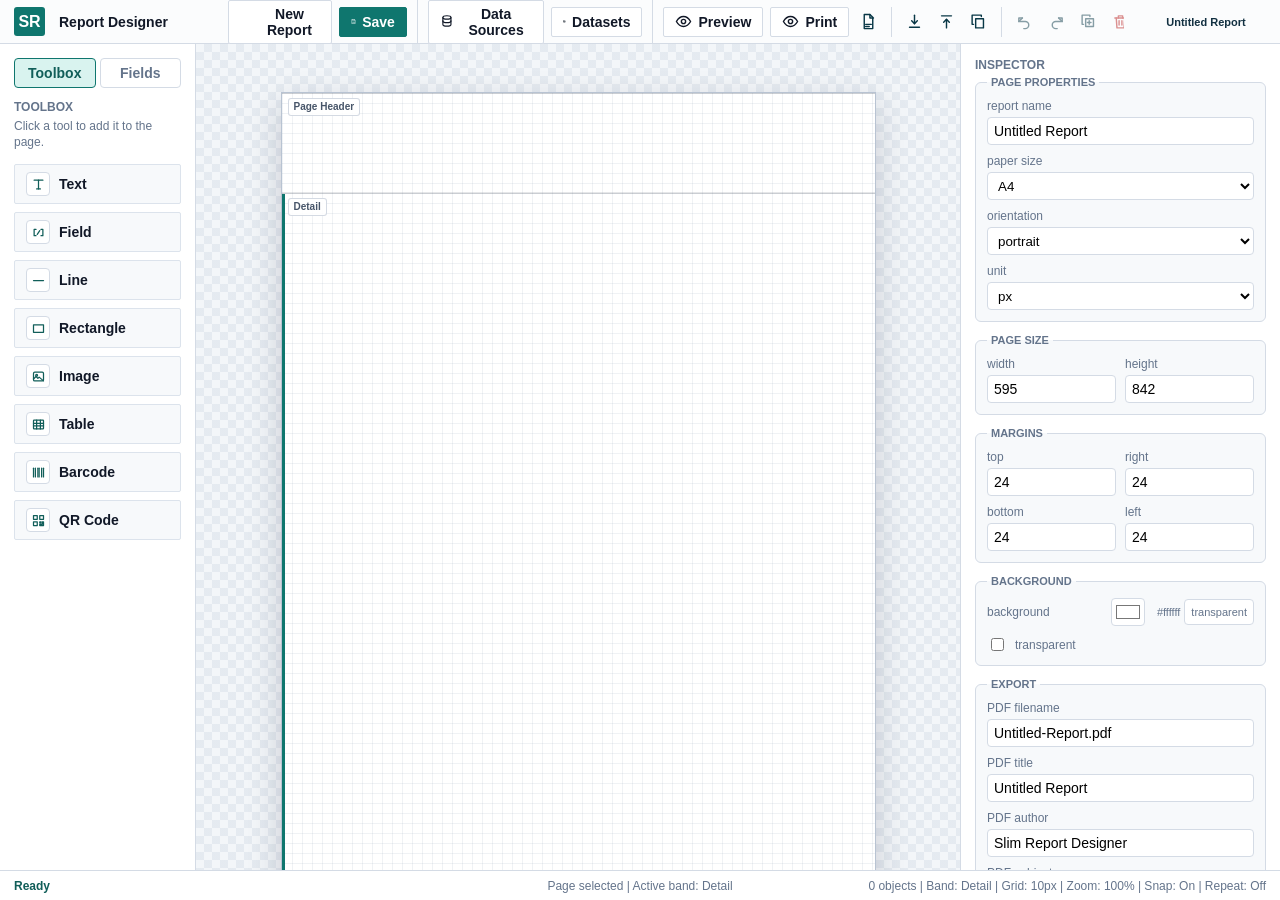
==== commit 762b77eb: "7.15" ====
--- a/packages/slim_report_designer_ui/slim_report_designer_ui/static/index.html
+++ b/packages/slim_report_designer_ui/slim_report_designer_ui/static/index.html
@@ -11,7 +11,7 @@
     <header class="top-toolbar" aria-label="Designer toolbar">
       <div class="brand">
         <span class="brand-mark">SR</span>
-        <span>Slim Report Designer</span>
+        <span>Report Designer</span>
       </div>
       <div class="toolbar-spacer"></div>
       <div class="toolbar-actions" id="toolbar-actions"></div>
@@ -62,14 +62,31 @@
       <section class="left-panel" data-panel="fields" hidden>
         <div class="panel-title">Data Fields</div>
         <div class="field-panel-actions">
-          <input id="field-search" type="search" placeholder="Search fields" aria-label="Search fields">
+          <label class="field-search-control" for="field-search">
+            <span>Search Fields</span>
+            <input id="field-search" type="search" placeholder="Dataset or field">
+          </label>
+          <button id="field-search-clear" class="toolbar-button icon-action" type="button" title="Clear field search" aria-label="Clear field search" data-icon="close"></button>
+          <button id="dataset-manager-open" class="toolbar-button icon-action" type="button" title="Manage datasets" aria-label="Manage datasets" data-icon="table"></button>
           <button id="sample-data-open" class="toolbar-button icon-action" type="button" title="View or edit sample data" aria-label="View or edit sample data" data-icon="database"></button>
         </div>
+        <button id="dataset-field-insert" class="toolbar-button field-insert-button" type="button" disabled>Insert Field</button>
         <div id="fields-list" class="fields-list"></div>
       </section>
     </aside>
 
     <section class="canvas-shell" aria-label="Report canvas">
+      <div id="report-attention" class="report-attention" role="status" hidden>
+        <div>
+          <strong id="report-attention-title">Report needs attention</strong>
+          <span id="report-attention-message"></span>
+        </div>
+        <div class="report-attention-actions">
+          <button id="report-attention-data-sources" class="toolbar-button" type="button">Data Sources</button>
+          <button id="report-attention-datasets" class="toolbar-button" type="button">Datasets</button>
+          <button id="report-attention-dismiss" class="modal-icon-button" type="button" title="Dismiss report notice" aria-label="Dismiss report notice"></button>
+        </div>
+      </div>
       <div class="canvas-scroller">
         <div class="canvas-zoom-shell" id="canvas-zoom-shell">
           <div id="page-canvas" class="page-canvas" tabindex="0" aria-label="A4 page canvas"></div>
@@ -108,6 +125,24 @@
     </section>
   </div>
 
+  <div id="save-warning-modal" class="modal-backdrop" hidden>
+    <section class="save-warning-modal" role="dialog" aria-modal="true" aria-labelledby="save-warning-title">
+      <header class="history-header">
+        <div>
+          <h2 id="save-warning-title">Save report with runtime warnings?</h2>
+          <p class="history-subtitle">The report can be edited later, but live preview is currently unavailable.</p>
+        </div>
+      </header>
+      <ul id="save-warning-list" class="save-warning-list"></ul>
+      <footer class="data-source-form-actions">
+        <button id="save-warning-review" class="toolbar-button" type="button">Review Issues</button>
+        <span class="form-spacer"></span>
+        <button id="save-warning-cancel" class="toolbar-button" type="button">Cancel</button>
+        <button id="save-warning-confirm" class="toolbar-button primary" type="button">Save Anyway</button>
+      </footer>
+    </section>
+  </div>
+
   <div id="sample-data-modal" class="modal-backdrop" hidden>
     <section class="sample-data-modal" role="dialog" aria-modal="true" aria-labelledby="sample-data-title">
       <header class="history-header">
@@ -124,6 +159,196 @@
       <footer class="sample-data-actions">
         <button id="sample-data-apply" class="toolbar-button primary" type="button">Apply</button>
       </footer>
+    </section>
+  </div>
+
+  <div id="data-source-modal" class="modal-backdrop" hidden>
+    <section class="data-source-modal" role="dialog" aria-modal="true" aria-labelledby="data-source-title">
+      <header class="history-header">
+        <div>
+          <h2 id="data-source-title">MySQL Data Sources</h2>
+          <p class="history-subtitle">Connections configured for this report</p>
+        </div>
+        <button id="data-source-close" class="modal-icon-button" type="button" title="Close data sources" aria-label="Close data sources"></button>
+      </header>
+
+      <div id="data-source-list-view" class="data-source-view">
+        <div class="data-source-view-actions">
+          <button id="data-source-add" class="toolbar-button primary text-action" type="button">Add MySQL Data Source</button>
+        </div>
+        <div id="data-source-list-status" class="data-source-message" role="status">Loading MySQL data sources...</div>
+        <div id="data-source-list" class="data-source-list"></div>
+      </div>
+
+      <div id="data-source-form-view" class="data-source-view" hidden>
+        <form id="data-source-form" class="data-source-form" novalidate>
+          <div class="data-source-form-heading">
+            <div>
+              <h3 id="data-source-form-title">Add MySQL Data Source</h3>
+              <p id="data-source-credential-status" class="history-subtitle"></p>
+            </div>
+          </div>
+          <div id="data-source-form-error" class="data-source-message is-error" role="alert" hidden></div>
+
+          <div class="data-source-form-grid">
+            <label class="data-source-field is-wide">
+              <span>Data Source Name</span>
+              <input name="name" type="text" autocomplete="off" required>
+              <span class="data-source-field-error" data-error-for="name"></span>
+            </label>
+            <label class="data-source-field">
+              <span>Host</span>
+              <input name="host" type="text" autocomplete="off" required>
+              <span class="data-source-field-error" data-error-for="host"></span>
+            </label>
+            <label class="data-source-field">
+              <span>Port</span>
+              <input name="port" type="number" min="1" max="65535" step="1" inputmode="numeric" required>
+              <span class="data-source-field-error" data-error-for="port"></span>
+            </label>
+            <label class="data-source-field">
+              <span>Database</span>
+              <input name="database" type="text" autocomplete="off" required>
+              <span class="data-source-field-error" data-error-for="database"></span>
+            </label>
+            <label class="data-source-field">
+              <span>Username</span>
+              <input name="username" type="text" autocomplete="username" required>
+              <span class="data-source-field-error" data-error-for="username"></span>
+            </label>
+          </div>
+
+          <fieldset class="credential-method">
+            <legend>Credential Method</legend>
+            <label><input type="radio" name="credentialMode" value="runtimePassword"> Runtime password</label>
+            <label><input type="radio" name="credentialMode" value="passwordRef"> Environment-variable reference</label>
+            <label><input type="radio" name="credentialMode" value="none"> No password</label>
+          </fieldset>
+
+          <label id="runtime-password-field" class="data-source-field is-wide">
+            <span>Password</span>
+            <input name="password" type="password" autocomplete="new-password">
+            <span class="data-source-field-error" data-error-for="password"></span>
+          </label>
+          <label id="password-reference-field" class="data-source-field is-wide" hidden>
+            <span>Password Reference</span>
+            <input name="passwordRef" type="text" autocomplete="off">
+            <span class="data-source-field-error" data-error-for="passwordRef"></span>
+          </label>
+
+          <details class="data-source-advanced">
+            <summary>Advanced</summary>
+            <div class="data-source-form-grid">
+              <label class="data-source-field is-wide">
+                <span>Charset</span>
+                <input name="charset" type="text" required>
+                <span class="data-source-field-error" data-error-for="charset"></span>
+              </label>
+              <label class="data-source-field">
+                <span>Connection Timeout</span>
+                <input name="connectTimeout" type="number" min="1" step="1" inputmode="numeric" required>
+                <span class="data-source-field-error" data-error-for="connectTimeout"></span>
+              </label>
+              <label class="data-source-field">
+                <span>Query Timeout</span>
+                <input name="queryTimeout" type="number" min="1" step="1" inputmode="numeric" required>
+                <span class="data-source-field-error" data-error-for="queryTimeout"></span>
+              </label>
+            </div>
+          </details>
+
+          <div id="data-source-test-result" class="connection-test-result" role="status" hidden></div>
+          <footer class="data-source-form-actions">
+            <button id="data-source-test" class="toolbar-button" type="button">Test Connection</button>
+            <span class="button-spacer"></span>
+            <button id="data-source-form-cancel" class="toolbar-button" type="button">Cancel</button>
+            <button id="data-source-save" class="toolbar-button primary" type="submit">Save</button>
+          </footer>
+        </form>
+      </div>
+
+      <div id="data-source-delete-view" class="data-source-view data-source-delete" hidden>
+        <div>
+          <h3>Delete MySQL data source?</h3>
+          <p id="data-source-delete-message"></p>
+          <p>If it is used by a dataset, remove or reassign that dataset first.</p>
+          <div id="data-source-delete-error" class="data-source-message is-error" role="alert" hidden></div>
+        </div>
+        <footer class="data-source-form-actions">
+          <span class="button-spacer"></span>
+          <button id="data-source-delete-cancel" class="toolbar-button" type="button">Cancel</button>
+          <button id="data-source-delete-confirm" class="toolbar-button danger-solid" type="button">Delete</button>
+        </footer>
+      </div>
+    </section>
+  </div>
+
+  <div id="dataset-modal" class="modal-backdrop" hidden>
+    <section class="dataset-modal" role="dialog" aria-modal="true" aria-labelledby="dataset-title">
+      <header class="history-header">
+        <div>
+          <h2 id="dataset-title">Datasets</h2>
+          <p id="dataset-subtitle" class="history-subtitle">MySQL views and read-only queries</p>
+        </div>
+        <button id="dataset-close" class="modal-icon-button" type="button" title="Close datasets" aria-label="Close datasets"></button>
+      </header>
+      <div id="dataset-content" class="dataset-content" aria-live="polite"></div>
+    </section>
+  </div>
+
+  <div id="runtime-parameter-modal" class="modal-backdrop runtime-parameter-backdrop" hidden>
+    <section class="runtime-parameter-modal" role="dialog" aria-modal="true" aria-labelledby="runtime-parameter-title" aria-describedby="runtime-parameter-subtitle">
+      <header class="history-header">
+        <div>
+          <h2 id="runtime-parameter-title">Report Parameters</h2>
+          <p id="runtime-parameter-subtitle" class="history-subtitle">Query dataset</p>
+        </div>
+        <button id="runtime-parameter-close" class="modal-icon-button" type="button" title="Cancel runtime parameters" aria-label="Cancel runtime parameters"></button>
+      </header>
+      <form id="runtime-parameter-form" class="runtime-parameter-form" novalidate>
+        <div id="runtime-parameter-status" class="runtime-parameter-status" role="status" aria-live="polite"></div>
+        <div id="runtime-parameter-fields" class="runtime-parameter-fields"></div>
+        <footer class="runtime-parameter-actions">
+          <button id="runtime-parameter-defaults" class="toolbar-button" type="button">Use Defaults</button>
+          <button id="runtime-parameter-clear" class="toolbar-button" type="button">Clear Values</button>
+          <span class="button-spacer"></span>
+          <button id="runtime-parameter-cancel" class="toolbar-button" type="button">Cancel</button>
+          <button id="runtime-parameter-validate" class="toolbar-button primary" type="submit">Validate Parameters</button>
+        </footer>
+      </form>
+    </section>
+  </div>
+
+  <div id="live-preview-modal" class="modal-backdrop live-preview-backdrop" hidden>
+    <section class="live-preview-modal" role="dialog" aria-modal="true" aria-labelledby="live-preview-title" aria-describedby="live-preview-status">
+      <header class="history-header">
+        <div>
+          <h2 id="live-preview-title">Live Report Preview</h2>
+          <p id="live-preview-status" class="live-preview-status" role="status" aria-live="polite"></p>
+        </div>
+        <button id="live-preview-close" class="modal-icon-button" type="button" title="Close live preview" aria-label="Close live preview"></button>
+      </header>
+      <div id="live-preview-summary" class="live-preview-summary" aria-live="polite"></div>
+      <div class="live-preview-frame-shell">
+        <iframe id="live-preview-frame" title="Rendered report preview" sandbox="allow-same-origin"></iframe>
+      </div>
+      <footer class="live-preview-actions">
+        <span class="button-spacer"></span>
+        <button id="live-preview-cancel" class="toolbar-button" type="button">Cancel Preview</button>
+      </footer>
+    </section>
+  </div>
+
+  <div id="new-report-modal" class="modal-backdrop" hidden>
+    <section class="new-report-modal" role="dialog" aria-modal="true" aria-labelledby="new-report-title">
+      <header class="history-header">
+        <div>
+          <h2 id="new-report-title">New Report</h2>
+          <p id="new-report-subtitle" class="history-subtitle">Create a blank or MySQL report</p>
+        </div>
+        <button id="new-report-close" class="modal-icon-button" type="button" title="Cancel new report" aria-label="Cancel new report"></button>
+      </header>
+      <div id="new-report-content" class="new-report-content"></div>
     </section>
   </div>
 
--- a/packages/slim_report_designer_ui/slim_report_designer_ui/static/css/designer.css
+++ b/packages/slim_report_designer_ui/slim_report_designer_ui/static/css/designer.css
@@ -24,10 +24,11 @@
 html,
 body {
   height: 100%;
+  margin: 0;
+  overflow: hidden;
 }
 
 body {
-  margin: 0;
   background: #202428;
   color: var(--text);
   font-family: Arial, Helvetica, sans-serif;
@@ -48,19 +49,27 @@
   display: grid;
   grid-template-columns: 196px minmax(0, 1fr) 320px;
   grid-template-rows: 44px minmax(0, 1fr) 30px;
-  height: calc(100vh - 16px);
-  margin: 8px;
-  border: 1px solid #30363d;
-  border-radius: 9px;
+  width: 100vw;
+  height: 100vh;
+  height: 100dvh;
+  max-height: 100vh;
+  max-height: 100dvh;
+  min-width: 0;
+  min-height: 0;
+  border: 0;
+  border-radius: 0;
   background: var(--bg);
   overflow: hidden;
 }
 
 .top-toolbar {
   grid-column: 1 / -1;
+  grid-row: 1;
   display: flex;
   align-items: center;
   gap: 12px;
+  min-width: 0;
+  min-height: 0;
   padding: 7px 14px;
   background: #fbfcfd;
   border-bottom: 1px solid var(--panel-border);
@@ -273,14 +282,22 @@
 
 .toolbox,
 .inspector {
+  grid-row: 2;
+  min-width: 0;
   min-height: 0;
   background: var(--panel);
   border-right: 1px solid var(--panel-border);
   padding: 14px;
-  overflow: auto;
+  overflow-x: hidden;
+  overflow-y: auto;
+}
+
+.toolbox {
+  grid-column: 1;
 }
 
 .inspector {
+  grid-column: 3;
   border-right: 0;
   border-left: 1px solid var(--panel-border);
 }
@@ -332,11 +349,19 @@
 
 .field-panel-actions {
   display: grid;
-  grid-template-columns: minmax(0, 1fr) 30px;
+  grid-template-columns: minmax(0, 1fr) 30px 30px 30px;
   gap: 6px;
   margin-bottom: 10px;
 }
 
+.field-search-control {
+  display: grid;
+  gap: 3px;
+  color: var(--muted);
+  font-size: 11px;
+  font-weight: 700;
+}
+
 .field-panel-actions input {
   min-width: 0;
   min-height: 30px;
@@ -345,6 +370,11 @@
   padding: 4px 7px;
 }
 
+.field-insert-button {
+  width: 100%;
+  margin-bottom: 10px;
+}
+
 .fields-list {
   display: grid;
   gap: 10px;
@@ -360,6 +390,344 @@
   font-size: 11px;
   font-weight: 700;
   text-transform: uppercase;
+}
+
+.dataset-group {
+  border-bottom: 1px solid var(--panel-border);
+  padding-bottom: 7px;
+}
+
+.dataset-group-header {
+  display: grid;
+  grid-template-columns: 24px minmax(0, 1fr);
+  align-items: center;
+  min-height: 30px;
+}
+
+.dataset-toggle {
+  width: 24px;
+  height: 24px;
+  border: 0;
+  background: transparent;
+  color: var(--muted);
+  font-size: 13px;
+}
+
+.dataset-title {
+  display: grid;
+  gap: 1px;
+  min-width: 0;
+  overflow: hidden;
+  color: var(--text);
+  font-size: 12px;
+  font-weight: 700;
+  text-overflow: ellipsis;
+  white-space: nowrap;
+}
+
+.dataset-source-summary {
+  overflow: hidden;
+  color: var(--muted);
+  font-size: 10px;
+  font-weight: 400;
+  text-overflow: ellipsis;
+  white-space: nowrap;
+}
+
+.fields-empty-state {
+  display: grid;
+  gap: 8px;
+}
+
+.dataset-fields {
+  display: grid;
+  gap: 4px;
+  padding-left: 24px;
+}
+
+.dataset-field-item {
+  display: grid;
+  grid-template-columns: minmax(0, 1fr) auto;
+  align-items: center;
+  gap: 8px;
+  width: 100%;
+  min-height: 30px;
+  border: 1px solid transparent;
+  border-radius: 4px;
+  background: transparent;
+  color: var(--text);
+  padding: 4px 6px;
+  text-align: left;
+}
+
+.dataset-field-item:hover,
+.dataset-field-item.is-selected {
+  border-color: var(--accent);
+  background: var(--accent-soft);
+}
+
+.dataset-field-item:disabled {
+  border-color: transparent;
+  background: transparent;
+  color: var(--muted);
+  cursor: not-allowed;
+}
+
+.dataset-field-name {
+  min-width: 0;
+  overflow: hidden;
+  text-overflow: ellipsis;
+  white-space: nowrap;
+}
+
+.dataset-field-type {
+  color: var(--muted);
+  font-size: 10px;
+  text-transform: uppercase;
+}
+
+.binding-warning-list {
+  display: grid;
+  gap: 4px;
+  border-left: 3px solid #b45309;
+  padding: 6px 8px;
+  background: #fffbeb;
+  color: #78350f;
+  font-size: 11px;
+}
+
+.binding-status {
+  border-left: 3px solid var(--panel-border);
+  padding: 5px 7px;
+  color: var(--muted);
+  font-size: 11px;
+}
+
+.binding-status.is-bound {
+  border-left-color: #15803d;
+  color: #166534;
+}
+
+.binding-status.is-missing-dataset,
+.binding-status.is-missing-field,
+.binding-status.is-band-mismatch {
+  border-left-color: #b45309;
+  background: #fffbeb;
+  color: #78350f;
+}
+
+.page-canvas.is-dataset-field-drop-target {
+  outline: 2px solid var(--accent);
+  outline-offset: 3px;
+}
+
+.new-report-modal {
+  display: grid;
+  grid-template-rows: auto minmax(0, 1fr);
+  width: min(920px, calc(100vw - 32px));
+  height: min(700px, calc(100vh - 32px));
+  border: 1px solid var(--panel-border);
+  border-radius: 6px;
+  background: #ffffff;
+  box-shadow: 0 18px 50px rgb(15 23 42 / 24%);
+}
+
+.new-report-content {
+  display: grid;
+  grid-template-rows: auto minmax(0, 1fr) auto;
+  min-height: 0;
+}
+
+.wizard-progress {
+  display: flex;
+  overflow-x: auto;
+  border-bottom: 1px solid var(--panel-border);
+  padding: 8px 16px;
+  gap: 6px;
+}
+
+.wizard-progress-step {
+  flex: 0 0 auto;
+  border: 0;
+  background: transparent;
+  color: var(--muted);
+  font-size: 11px;
+  font-weight: 700;
+}
+
+.wizard-progress-step.is-current {
+  color: var(--accent-dark);
+}
+
+.wizard-progress-step.is-complete {
+  color: #166534;
+}
+
+.wizard-body {
+  overflow: auto;
+  padding: 18px;
+}
+
+.wizard-body h3 {
+  margin: 0 0 14px;
+  font-size: 17px;
+  letter-spacing: 0;
+}
+
+.wizard-grid {
+  display: grid;
+  grid-template-columns: repeat(2, minmax(0, 1fr));
+  gap: 12px;
+}
+
+.wizard-field {
+  display: grid;
+  gap: 5px;
+  color: var(--muted);
+  font-size: 11px;
+  font-weight: 700;
+}
+
+.wizard-field.is-wide {
+  grid-column: 1 / -1;
+}
+
+.wizard-field input,
+.wizard-field select,
+.wizard-field textarea {
+  width: 100%;
+  min-width: 0;
+  min-height: 32px;
+  border: 1px solid var(--panel-border);
+  border-radius: 4px;
+  background: #ffffff;
+  color: var(--text);
+  padding: 6px 8px;
+  font: 12px Arial, sans-serif;
+}
+
+.wizard-field textarea {
+  min-height: 130px;
+  resize: vertical;
+  font-family: Consolas, monospace;
+}
+
+.wizard-choice-list {
+  display: grid;
+  gap: 8px;
+}
+
+.wizard-choice {
+  display: grid;
+  grid-template-columns: auto minmax(0, 1fr);
+  gap: 8px;
+  border: 1px solid var(--panel-border);
+  border-radius: 5px;
+  padding: 10px;
+}
+
+.wizard-choice strong,
+.wizard-choice span {
+  display: block;
+}
+
+.wizard-choice span {
+  margin-top: 3px;
+  color: var(--muted);
+  font-size: 11px;
+}
+
+.wizard-actions {
+  display: flex;
+  align-items: center;
+  gap: 8px;
+  border-top: 1px solid var(--panel-border);
+  padding: 10px 16px;
+}
+
+.wizard-actions .button-spacer {
+  flex: 1;
+}
+
+.wizard-message {
+  margin-bottom: 12px;
+  border-left: 3px solid var(--panel-border);
+  padding: 7px 9px;
+  background: var(--subtle);
+  color: var(--text);
+  font-size: 12px;
+}
+
+.wizard-message.is-error {
+  border-left-color: #b91c1c;
+  background: #fef2f2;
+  color: #991b1b;
+}
+
+.wizard-message.is-warning {
+  border-left-color: #b45309;
+  background: #fffbeb;
+  color: #78350f;
+}
+
+.wizard-field-table {
+  width: 100%;
+  border-collapse: collapse;
+  font-size: 12px;
+}
+
+.wizard-field-table th,
+.wizard-field-table td {
+  border-bottom: 1px solid var(--panel-border);
+  padding: 6px;
+  text-align: left;
+}
+
+.wizard-field-table input[type="text"] {
+  width: 100%;
+  min-width: 100px;
+}
+
+.wizard-review {
+  display: grid;
+  grid-template-columns: repeat(2, minmax(0, 1fr));
+  gap: 12px;
+}
+
+.wizard-review section {
+  border-top: 1px solid var(--panel-border);
+  padding-top: 8px;
+}
+
+.wizard-review h4 {
+  margin: 0 0 6px;
+}
+
+.wizard-review dl {
+  display: grid;
+  grid-template-columns: max-content minmax(0, 1fr);
+  gap: 4px 10px;
+  margin: 0;
+  font-size: 12px;
+}
+
+.wizard-review dt {
+  color: var(--muted);
+}
+
+.wizard-page-preview {
+  width: 150px;
+  height: 210px;
+  border: 1px solid var(--panel-border);
+  background: #ffffff;
+  box-shadow: 0 3px 10px rgb(15 23 42 / 12%);
+}
+
+@media (max-width: 760px) {
+  .wizard-grid,
+  .wizard-review {
+    grid-template-columns: 1fr;
+  }
 }
 
 .field-list-item {
@@ -402,6 +770,28 @@
   overflow: hidden;
   text-overflow: ellipsis;
   white-space: nowrap;
+}
+
+.formula-examples {
+  padding: 8px;
+  border: 1px solid var(--panel-border);
+  border-radius: 5px;
+  background: #ffffff;
+}
+
+.formula-example-list {
+  display: grid;
+  gap: 5px;
+}
+
+.formula-example-list code {
+  display: block;
+  padding: 3px 5px;
+  border-radius: 3px;
+  background: #f1f5f9;
+  color: #0f172a;
+  font-size: 11px;
+  overflow-wrap: anywhere;
 }
 
 .tool-button {
@@ -442,8 +832,13 @@
 }
 
 .canvas-shell {
+  display: flex;
+  flex-direction: column;
+  grid-column: 2;
+  grid-row: 2;
   min-width: 0;
   min-height: 0;
+  height: 100%;
   background:
     linear-gradient(45deg, rgba(203, 213, 225, 0.35) 25%, transparent 25%),
     linear-gradient(-45deg, rgba(203, 213, 225, 0.35) 25%, transparent 25%),
@@ -455,15 +850,65 @@
   overflow: hidden;
 }
 
+.report-attention {
+  display: flex;
+  align-items: center;
+  justify-content: space-between;
+  gap: 16px;
+  padding: 8px 12px;
+  border-bottom: 1px solid #d6a546;
+  background: #fff8e6;
+  color: #503b12;
+  font-size: 12px;
+}
+
+.report-attention[hidden] {
+  display: none;
+}
+
+.report-attention strong {
+  margin-right: 8px;
+}
+
+.report-attention-actions {
+  display: flex;
+  align-items: center;
+  gap: 6px;
+  flex: 0 0 auto;
+}
+
+.save-warning-modal {
+  width: min(520px, calc(100vw - 32px));
+  max-height: calc(100vh - 48px);
+  overflow: auto;
+  background: #fff;
+  border: 1px solid #cbd5e1;
+  border-radius: 6px;
+  box-shadow: 0 16px 40px rgba(15, 23, 42, 0.24);
+}
+
+.save-warning-list {
+  margin: 0;
+  padding: 12px 32px 18px;
+  color: #334155;
+  font-size: 13px;
+}
+
 .canvas-scroller {
   display: grid;
-  height: 100%;
+  width: 100%;
+  height: auto;
+  flex: 1 1 auto;
+  min-width: 0;
+  min-height: 0;
   overflow: auto;
   padding: 48px;
   place-items: start center;
 }
 
 .canvas-zoom-shell {
+  min-width: 0;
+  min-height: 0;
   transform-origin: top left;
 }
 
@@ -533,6 +978,30 @@
   pointer-events: none;
 }
 
+.report-object.condition-hidden {
+  opacity: 0.46;
+  outline: 1px dashed #b91c1c;
+  outline-offset: 1px;
+}
+
+.condition-hidden-indicator {
+  position: absolute;
+  right: 2px;
+  bottom: 2px;
+  max-width: calc(100% - 4px);
+  overflow: hidden;
+  border: 1px solid #fecaca;
+  border-radius: 3px;
+  background: #fef2f2;
+  color: var(--danger);
+  font-size: 9px;
+  font-weight: 700;
+  line-height: 1;
+  padding: 2px 3px;
+  text-overflow: ellipsis;
+  white-space: nowrap;
+}
+
 .repeat-empty-message {
   position: absolute;
   z-index: 2;
@@ -578,6 +1047,12 @@
     transparent 6px,
     transparent 12px
   );
+}
+
+.report-band.group-band {
+  background-color: rgba(15, 118, 110, 0.06);
+  border-top-color: rgba(15, 118, 110, 0.35);
+  border-bottom-color: rgba(15, 118, 110, 0.25);
 }
 
 .report-band.locked-band {
@@ -667,18 +1142,6 @@
   pointer-events: none;
 }
 
-.image-placeholder {
-  display: grid;
-  width: 100%;
-  height: 100%;
-  place-items: center;
-  border: 1px dashed var(--panel-border-strong);
-  background: #f8fafc;
-  color: var(--muted);
-  font-size: 12px;
-  font-weight: 700;
-}
-
 .table-object {
   padding: 0;
 }
@@ -805,13 +1268,19 @@
   font-size: 12px;
 }
 
-.field-row input {
+.field-row input,
+.field-row textarea {
   width: 100%;
   min-height: 28px;
   border: 1px solid var(--panel-border);
   border-radius: 4px;
   background: #ffffff;
   padding: 4px 6px;
+}
+
+.field-row textarea {
+  min-height: 72px;
+  resize: vertical;
 }
 
 .field-row input[type="file"] {
@@ -935,10 +1404,14 @@
 
 .status-bar {
   grid-column: 1 / -1;
-  display: flex;
+  grid-row: 3;
+  display: flex;
+  flex-shrink: 0;
   align-items: center;
   justify-content: space-between;
   gap: 16px;
+  min-width: 0;
+  min-height: 0;
   padding: 4px 14px;
   background: #ffffff;
   border-top: 1px solid var(--panel-border);
@@ -1053,6 +1526,22 @@
 }
 
 .table-column-title {
+  color: var(--muted);
+  font-size: 11px;
+  font-weight: 700;
+  text-transform: uppercase;
+}
+
+.condition-rule-editor {
+  display: grid;
+  gap: 7px;
+  padding: 8px;
+  border: 1px solid var(--panel-border);
+  border-radius: 5px;
+  background: #ffffff;
+}
+
+.condition-rule-title {
   color: var(--muted);
   font-size: 11px;
   font-weight: 700;
@@ -1138,3 +1627,875 @@
   gap: 6px;
   flex: 0 0 auto;
 }
+
+.data-source-modal {
+  width: min(760px, calc(100vw - 32px));
+  max-height: min(720px, calc(100vh - 32px));
+  display: grid;
+  grid-template-rows: auto minmax(0, 1fr);
+  border: 1px solid var(--panel-border);
+  border-radius: 8px;
+  background: #ffffff;
+  box-shadow: 0 18px 48px rgba(15, 23, 42, 0.28);
+  overflow: hidden;
+}
+
+.data-source-view {
+  min-height: 0;
+  padding: 16px;
+  overflow: auto;
+}
+
+.data-source-view[hidden] {
+  display: none;
+}
+
+.data-source-view-actions {
+  display: flex;
+  justify-content: flex-end;
+  margin-bottom: 12px;
+}
+
+.data-source-message {
+  padding: 11px 12px;
+  border: 1px solid var(--panel-border);
+  border-radius: 5px;
+  background: var(--subtle);
+  color: var(--muted);
+  line-height: 1.4;
+}
+
+.data-source-message.is-error {
+  border-color: #fecaca;
+  background: var(--danger-bg);
+  color: var(--danger);
+}
+
+.data-source-message.is-empty {
+  padding: 28px 16px;
+  text-align: center;
+}
+
+.data-source-list {
+  display: grid;
+  gap: 10px;
+}
+
+.data-source-card {
+  display: grid;
+  grid-template-columns: minmax(0, 1fr) auto;
+  gap: 10px 18px;
+  padding: 13px;
+  border: 1px solid var(--panel-border);
+  border-radius: 6px;
+  background: #ffffff;
+}
+
+.data-source-card-heading {
+  display: grid;
+  gap: 3px;
+  min-width: 0;
+}
+
+.data-source-card-heading h3,
+.data-source-form-heading h3,
+.data-source-delete h3 {
+  margin: 0;
+  font-size: 16px;
+}
+
+.data-source-card-heading span {
+  color: var(--muted);
+  overflow-wrap: anywhere;
+}
+
+.data-source-summary,
+.connection-result-details {
+  display: grid;
+  grid-template-columns: max-content minmax(0, 1fr);
+  gap: 4px 12px;
+  margin: 0;
+  font-size: 12px;
+}
+
+.data-source-summary dt,
+.connection-result-details dt {
+  color: var(--muted);
+  font-weight: 700;
+}
+
+.data-source-summary dd,
+.connection-result-details dd {
+  min-width: 0;
+  margin: 0;
+  overflow-wrap: anywhere;
+}
+
+.data-source-card-actions {
+  grid-column: 2;
+  grid-row: 1 / span 3;
+  display: flex;
+  align-items: start;
+  gap: 6px;
+}
+
+.connection-state {
+  display: grid;
+  gap: 3px;
+  color: var(--muted);
+  font-size: 12px;
+  font-weight: 700;
+}
+
+.connection-state span {
+  font-weight: 400;
+}
+
+.connection-state.is-connected {
+  color: var(--accent-dark);
+}
+
+.connection-state.is-failed {
+  color: var(--danger);
+}
+
+.connection-state.is-warning {
+  color: #92400e;
+}
+
+.data-source-form {
+  display: grid;
+  gap: 14px;
+}
+
+.data-source-form-heading {
+  display: flex;
+  justify-content: space-between;
+  gap: 12px;
+}
+
+.data-source-form-grid {
+  display: grid;
+  grid-template-columns: minmax(0, 1fr) minmax(150px, 0.55fr);
+  gap: 11px 14px;
+}
+
+.data-source-field {
+  display: grid;
+  gap: 5px;
+  min-width: 0;
+  color: #334155;
+  font-size: 12px;
+  font-weight: 700;
+}
+
+.data-source-field.is-wide {
+  grid-column: 1 / -1;
+}
+
+.data-source-field input {
+  width: 100%;
+  min-width: 0;
+  height: 34px;
+  border: 1px solid var(--panel-border-strong);
+  border-radius: 4px;
+  background: #ffffff;
+  color: var(--text);
+  padding: 6px 9px;
+  font-weight: 400;
+}
+
+.data-source-field input:focus {
+  border-color: var(--selection);
+  outline: 2px solid var(--selection-soft);
+  outline-offset: 1px;
+}
+
+.data-source-field-error {
+  min-height: 14px;
+  color: var(--danger);
+  font-size: 11px;
+  font-weight: 400;
+}
+
+.credential-method {
+  display: flex;
+  flex-wrap: wrap;
+  gap: 8px 18px;
+  margin: 0;
+  border: 1px solid var(--panel-border);
+  border-radius: 5px;
+  padding: 10px 12px 12px;
+}
+
+.credential-method legend {
+  color: #334155;
+  font-size: 12px;
+  font-weight: 700;
+  padding: 0 4px;
+}
+
+.credential-method label {
+  display: inline-flex;
+  align-items: center;
+  gap: 5px;
+  color: var(--text);
+  font-size: 12px;
+}
+
+.data-source-advanced {
+  border-top: 1px solid var(--panel-border);
+  padding-top: 10px;
+}
+
+.data-source-advanced summary {
+  width: max-content;
+  margin-bottom: 10px;
+  color: #334155;
+  cursor: pointer;
+  font-size: 12px;
+  font-weight: 700;
+}
+
+.connection-test-result {
+  display: grid;
+  gap: 8px;
+  padding: 11px 12px;
+  border: 1px solid var(--panel-border);
+  border-radius: 5px;
+  background: var(--subtle);
+  font-size: 12px;
+}
+
+.connection-test-result.is-connected {
+  border-color: #99d5ca;
+  background: #effaf7;
+  color: var(--accent-dark);
+}
+
+.connection-test-result.is-failed {
+  border-color: #fecaca;
+  background: var(--danger-bg);
+  color: var(--danger);
+}
+
+.connection-test-result p {
+  margin: 0;
+}
+
+.data-source-form-actions {
+  display: flex;
+  align-items: center;
+  gap: 8px;
+  padding-top: 12px;
+  border-top: 1px solid var(--panel-border);
+}
+
+.button-spacer {
+  flex: 1;
+}
+
+.toolbar-button.danger-solid {
+  border-color: var(--danger);
+  background: var(--danger);
+  color: #ffffff;
+  font-weight: 700;
+}
+
+.toolbar-button.danger-solid:hover {
+  background: #991b1b;
+}
+
+.data-source-delete {
+  display: grid;
+  grid-template-rows: minmax(0, 1fr) auto;
+  gap: 20px;
+}
+
+.data-source-delete p {
+  color: var(--muted);
+  line-height: 1.45;
+}
+
+.dataset-modal {
+  width: min(980px, calc(100vw - 32px));
+  height: min(730px, calc(100vh - 32px));
+  display: grid;
+  grid-template-rows: auto minmax(0, 1fr);
+  border: 1px solid var(--panel-border);
+  border-radius: 8px;
+  background: #ffffff;
+  box-shadow: 0 18px 48px rgba(15, 23, 42, 0.28);
+  overflow: hidden;
+}
+
+.dataset-content {
+  min-width: 0;
+  min-height: 0;
+  padding: 16px;
+  overflow: auto;
+}
+
+.dataset-list-actions {
+  display: flex;
+  justify-content: flex-end;
+  margin-bottom: 12px;
+}
+
+.dataset-list {
+  display: grid;
+  gap: 10px;
+}
+
+.dataset-card {
+  display: grid;
+  grid-template-columns: minmax(170px, 0.7fr) minmax(260px, 1fr) auto;
+  align-items: start;
+  gap: 12px 18px;
+  padding: 13px;
+  border: 1px solid var(--panel-border);
+  border-radius: 6px;
+  background: #ffffff;
+}
+
+.dataset-card-heading {
+  display: grid;
+  gap: 3px;
+  min-width: 0;
+}
+
+.dataset-card-heading h3,
+.dataset-section h3,
+.dataset-change-group h3 {
+  margin: 0;
+  font-size: 14px;
+}
+
+.dataset-card-heading span {
+  color: var(--muted);
+  font-size: 12px;
+}
+
+.dataset-summary {
+  display: grid;
+  grid-template-columns: max-content minmax(0, 1fr);
+  gap: 4px 12px;
+  margin: 0;
+  font-size: 12px;
+}
+
+.dataset-summary dt {
+  color: var(--muted);
+  font-weight: 700;
+}
+
+.dataset-summary dd {
+  min-width: 0;
+  margin: 0;
+  overflow-wrap: anywhere;
+}
+
+.dataset-card-actions,
+.dataset-inline-actions,
+.dataset-form-actions {
+  display: flex;
+  align-items: center;
+  gap: 8px;
+}
+
+.dataset-card-actions {
+  flex-wrap: wrap;
+  justify-content: flex-end;
+}
+
+.dataset-type-grid {
+  display: grid;
+  grid-template-columns: repeat(2, minmax(0, 1fr));
+  gap: 12px;
+  margin-bottom: 18px;
+}
+
+.toolbar-button.dataset-type-choice {
+  display: grid;
+  gap: 7px;
+  min-height: 116px;
+  padding: 16px;
+  border-color: var(--panel-border-strong);
+  text-align: left;
+  white-space: normal;
+}
+
+.dataset-type-choice strong {
+  color: var(--text);
+  font-size: 15px;
+}
+
+.dataset-type-choice span {
+  color: var(--muted);
+  line-height: 1.45;
+}
+
+.dataset-form {
+  display: grid;
+  gap: 14px;
+  min-width: 0;
+}
+
+.dataset-form-grid,
+.temporary-value-grid {
+  display: grid;
+  grid-template-columns: repeat(2, minmax(0, 1fr));
+  gap: 11px 14px;
+}
+
+.dataset-field {
+  display: grid;
+  gap: 5px;
+  min-width: 0;
+  color: #334155;
+  font-size: 12px;
+  font-weight: 700;
+}
+
+.dataset-field input,
+.dataset-field select,
+.parameter-table input,
+.parameter-table select {
+  width: 100%;
+  min-width: 0;
+  height: 34px;
+  border: 1px solid var(--panel-border-strong);
+  border-radius: 4px;
+  background: #ffffff;
+  color: var(--text);
+  padding: 6px 9px;
+  font-weight: 400;
+}
+
+.dataset-field input:focus,
+.dataset-field select:focus,
+.parameter-table input:focus,
+.parameter-table select:focus,
+.sql-editor:focus {
+  border-color: var(--selection);
+  outline: 2px solid var(--selection-soft);
+  outline-offset: 1px;
+}
+
+.dataset-section {
+  display: grid;
+  gap: 9px;
+  min-width: 0;
+  padding-top: 12px;
+  border-top: 1px solid var(--panel-border);
+}
+
+.dataset-section-heading {
+  display: flex;
+  align-items: center;
+  justify-content: space-between;
+  gap: 12px;
+  color: var(--muted);
+  font-size: 12px;
+}
+
+.dataset-inline-actions {
+  justify-content: space-between;
+  color: var(--muted);
+  font-size: 12px;
+}
+
+.dataset-form-actions {
+  position: sticky;
+  bottom: -16px;
+  z-index: 2;
+  justify-content: flex-end;
+  margin: 0 -16px -16px;
+  padding: 12px 16px;
+  border-top: 1px solid var(--panel-border);
+  background: #ffffff;
+}
+
+.dataset-empty,
+.dataset-message,
+.dataset-status {
+  display: grid;
+  gap: 5px;
+  padding: 12px;
+  border: 1px solid var(--panel-border);
+  border-radius: 5px;
+  background: var(--subtle);
+  color: var(--muted);
+  line-height: 1.4;
+}
+
+.dataset-empty {
+  justify-items: start;
+  padding: 24px;
+}
+
+.dataset-empty p {
+  margin: 0;
+}
+
+.dataset-message.is-error,
+.dataset-status.is-error {
+  border-color: #fecaca;
+  background: var(--danger-bg);
+  color: var(--danger);
+}
+
+.dataset-status.is-success {
+  border-color: #99d5ca;
+  background: #effaf7;
+  color: var(--accent-dark);
+}
+
+.dataset-status.is-loading {
+  border-color: #bfdbfe;
+  background: #eff6ff;
+  color: #1d4ed8;
+}
+
+.sql-editor {
+  width: 100%;
+  min-height: 150px;
+  resize: vertical;
+  border: 1px solid var(--panel-border-strong);
+  border-radius: 4px;
+  background: #ffffff;
+  color: var(--text);
+  padding: 10px;
+  font: 13px/1.5 Consolas, "Courier New", monospace;
+  tab-size: 2;
+  white-space: pre-wrap;
+}
+
+.dataset-table-scroll {
+  max-width: 100%;
+  overflow-x: auto;
+  border: 1px solid var(--panel-border);
+  border-radius: 5px;
+}
+
+.dataset-table {
+  width: 100%;
+  min-width: 620px;
+  border-collapse: collapse;
+  font-size: 12px;
+}
+
+.dataset-table th,
+.dataset-table td {
+  padding: 8px 9px;
+  border-bottom: 1px solid var(--panel-border);
+  text-align: left;
+  vertical-align: middle;
+}
+
+.dataset-table th {
+  background: var(--subtle);
+  color: #334155;
+  font-weight: 700;
+  white-space: nowrap;
+}
+
+.dataset-table tbody tr:last-child td {
+  border-bottom: 0;
+}
+
+.dataset-table tr.has-warning td {
+  background: #fffbeb;
+}
+
+.parameter-table input,
+.parameter-table select {
+  min-width: 108px;
+}
+
+.parameter-table input[type="checkbox"] {
+  width: 18px;
+  min-width: 18px;
+  height: 18px;
+}
+
+.dataset-change-group {
+  padding: 10px 0;
+  border-bottom: 1px solid var(--panel-border);
+}
+
+.dataset-change-group ul {
+  margin: 8px 0 0;
+  padding-left: 20px;
+}
+
+.runtime-parameter-backdrop {
+  z-index: 80;
+}
+
+.runtime-parameter-modal {
+  width: min(680px, calc(100vw - 32px));
+  max-height: min(760px, calc(100vh - 32px));
+  display: flex;
+  flex-direction: column;
+  overflow: hidden;
+  border: 1px solid var(--panel-border-strong);
+  border-radius: 6px;
+  background: var(--panel);
+  box-shadow: 0 18px 48px rgb(15 23 42 / 28%);
+}
+
+.runtime-parameter-form {
+  min-height: 0;
+  display: flex;
+  flex: 1;
+  flex-direction: column;
+}
+
+.runtime-parameter-status {
+  min-height: 38px;
+  margin: 14px 18px 0;
+  padding: 9px 10px;
+  border: 1px solid var(--panel-border);
+  border-radius: 4px;
+  background: var(--subtle);
+  color: var(--muted);
+  font-size: 12px;
+}
+
+.runtime-parameter-status:empty {
+  visibility: hidden;
+}
+
+.runtime-parameter-status.is-error {
+  border-color: #fecaca;
+  background: #fef2f2;
+  color: #991b1b;
+}
+
+.runtime-parameter-status.is-success {
+  border-color: #a7f3d0;
+  background: #ecfdf5;
+  color: #065f46;
+}
+
+.live-preview-backdrop {
+  padding: 16px;
+}
+
+.live-preview-modal {
+  width: min(1120px, calc(100vw - 32px));
+  height: min(860px, calc(100vh - 32px));
+  display: grid;
+  grid-template-rows: auto auto minmax(0, 1fr) auto;
+  border: 1px solid var(--panel-border);
+  border-radius: 8px;
+  background: #ffffff;
+  box-shadow: 0 18px 48px rgba(15, 23, 42, 0.28);
+  overflow: hidden;
+}
+
+.live-preview-status {
+  min-height: 18px;
+  margin: 3px 0 0;
+  color: var(--muted);
+  font-size: 12px;
+}
+
+.live-preview-status.is-error,
+.live-preview-status.is-cancelled {
+  color: var(--danger);
+}
+
+.live-preview-status.is-success {
+  color: var(--accent-dark);
+}
+
+.live-preview-summary {
+  min-height: 34px;
+  display: flex;
+  flex-wrap: wrap;
+  align-items: center;
+  gap: 6px 14px;
+  padding: 7px 16px;
+  border-top: 1px solid var(--panel-border);
+  border-bottom: 1px solid var(--panel-border);
+  background: var(--subtle);
+  color: #334155;
+  font-size: 12px;
+}
+
+.live-preview-summary:empty {
+  display: none;
+}
+
+.live-preview-summary .is-warning {
+  color: #92400e;
+  font-weight: 700;
+}
+
+.live-preview-frame-shell {
+  min-width: 0;
+  min-height: 0;
+  background: #cbd5e1;
+}
+
+.live-preview-frame {
+  border: 0;
+}
+
+#live-preview-frame {
+  width: 100%;
+  height: 100%;
+  display: block;
+  border: 0;
+  background: #ffffff;
+}
+
+.live-preview-actions {
+  display: flex;
+  align-items: center;
+  gap: 8px;
+  min-height: 48px;
+  padding: 8px 16px;
+  border-top: 1px solid var(--panel-border);
+}
+
+.runtime-parameter-fields {
+  min-height: 120px;
+  padding: 14px 18px 18px;
+  display: grid;
+  grid-template-columns: repeat(2, minmax(0, 1fr));
+  gap: 14px 16px;
+  overflow: auto;
+}
+
+.runtime-parameter-field {
+  min-width: 0;
+  display: grid;
+  align-content: start;
+  gap: 6px;
+}
+
+.runtime-parameter-field label {
+  min-width: 0;
+  display: grid;
+  gap: 3px;
+}
+
+.runtime-parameter-label {
+  color: var(--text);
+  font-size: 12px;
+  font-weight: 700;
+  overflow-wrap: anywhere;
+}
+
+.required-marker,
+.runtime-parameter-error {
+  color: #b91c1c;
+}
+
+.runtime-parameter-meta {
+  overflow: hidden;
+  color: var(--muted);
+  font-size: 11px;
+  font-weight: 400;
+  text-overflow: ellipsis;
+  white-space: nowrap;
+}
+
+.runtime-parameter-field input,
+.runtime-parameter-field select {
+  width: 100%;
+  min-width: 0;
+  height: 34px;
+  border: 1px solid var(--panel-border-strong);
+  border-radius: 4px;
+  background: #ffffff;
+  color: var(--text);
+  padding: 6px 8px;
+  font: inherit;
+}
+
+.runtime-parameter-field.is-invalid input,
+.runtime-parameter-field.is-invalid select {
+  border-color: #dc2626;
+  outline: 1px solid #dc2626;
+}
+
+.runtime-parameter-error {
+  min-height: 15px;
+  font-size: 11px;
+  overflow-wrap: anywhere;
+}
+
+.runtime-parameter-empty {
+  grid-column: 1 / -1;
+  margin: 0;
+  padding: 24px;
+  border: 1px dashed var(--panel-border-strong);
+  border-radius: 4px;
+  color: var(--muted);
+  text-align: center;
+}
+
+.runtime-parameter-actions {
+  display: flex;
+  flex-wrap: wrap;
+  gap: 8px;
+  padding: 12px 18px;
+  border-top: 1px solid var(--panel-border);
+  background: var(--subtle);
+}
+
+@media (max-width: 720px) {
+  .data-source-form-grid {
+    grid-template-columns: minmax(0, 1fr);
+  }
+
+  .data-source-card {
+    grid-template-columns: minmax(0, 1fr);
+  }
+
+  .data-source-card-actions {
+    grid-column: 1;
+    grid-row: auto;
+    flex-wrap: wrap;
+  }
+
+  .credential-method {
+    display: grid;
+  }
+
+  .dataset-modal {
+    width: calc(100vw - 16px);
+    height: calc(100vh - 16px);
+  }
+
+  .dataset-card,
+  .dataset-type-grid,
+  .dataset-form-grid,
+  .temporary-value-grid {
+    grid-template-columns: minmax(0, 1fr);
+  }
+
+  .dataset-card-actions,
+  .dataset-inline-actions,
+  .dataset-section-heading {
+    align-items: stretch;
+    flex-direction: column;
+  }
+
+  .runtime-parameter-modal {
+    width: calc(100vw - 16px);
+    max-height: calc(100vh - 16px);
+  }
+
+  .runtime-parameter-fields {
+    grid-template-columns: minmax(0, 1fr);
+  }
+
+  .runtime-parameter-actions .button-spacer {
+    display: none;
+  }
+}
